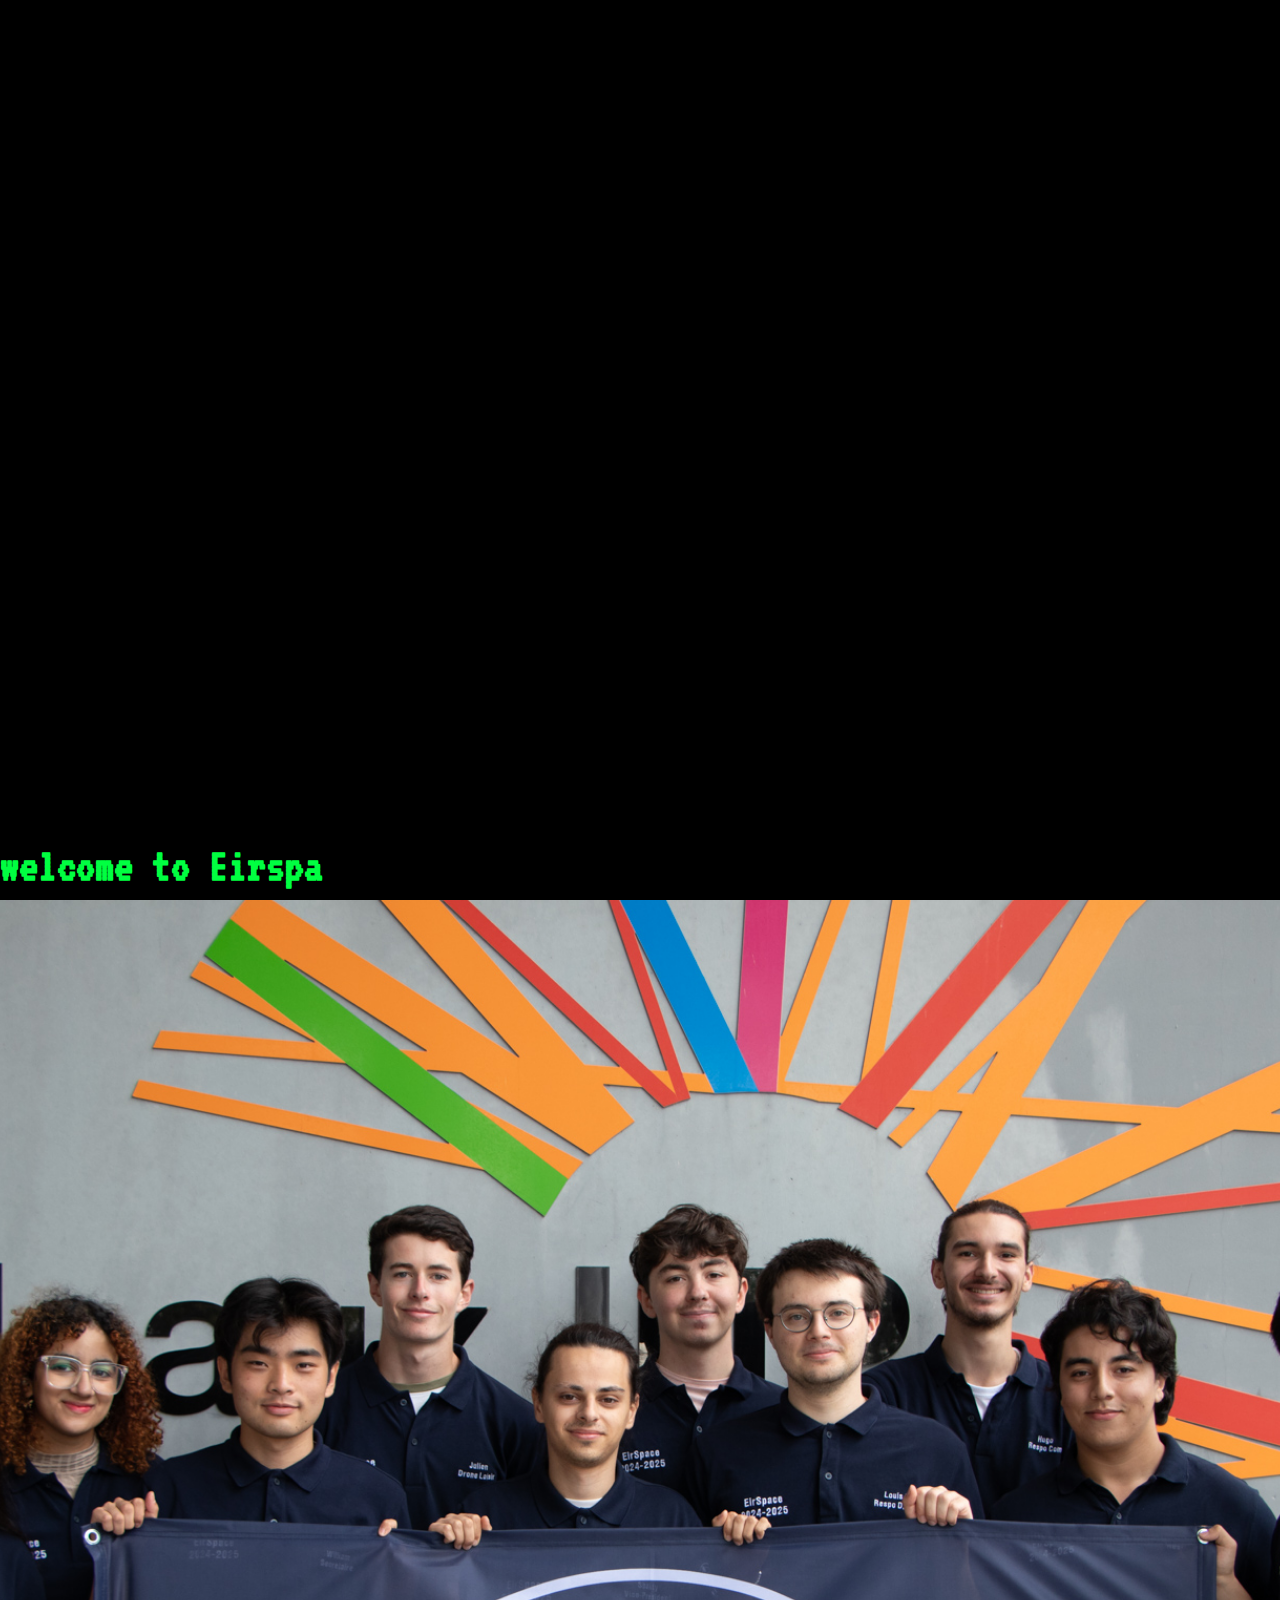
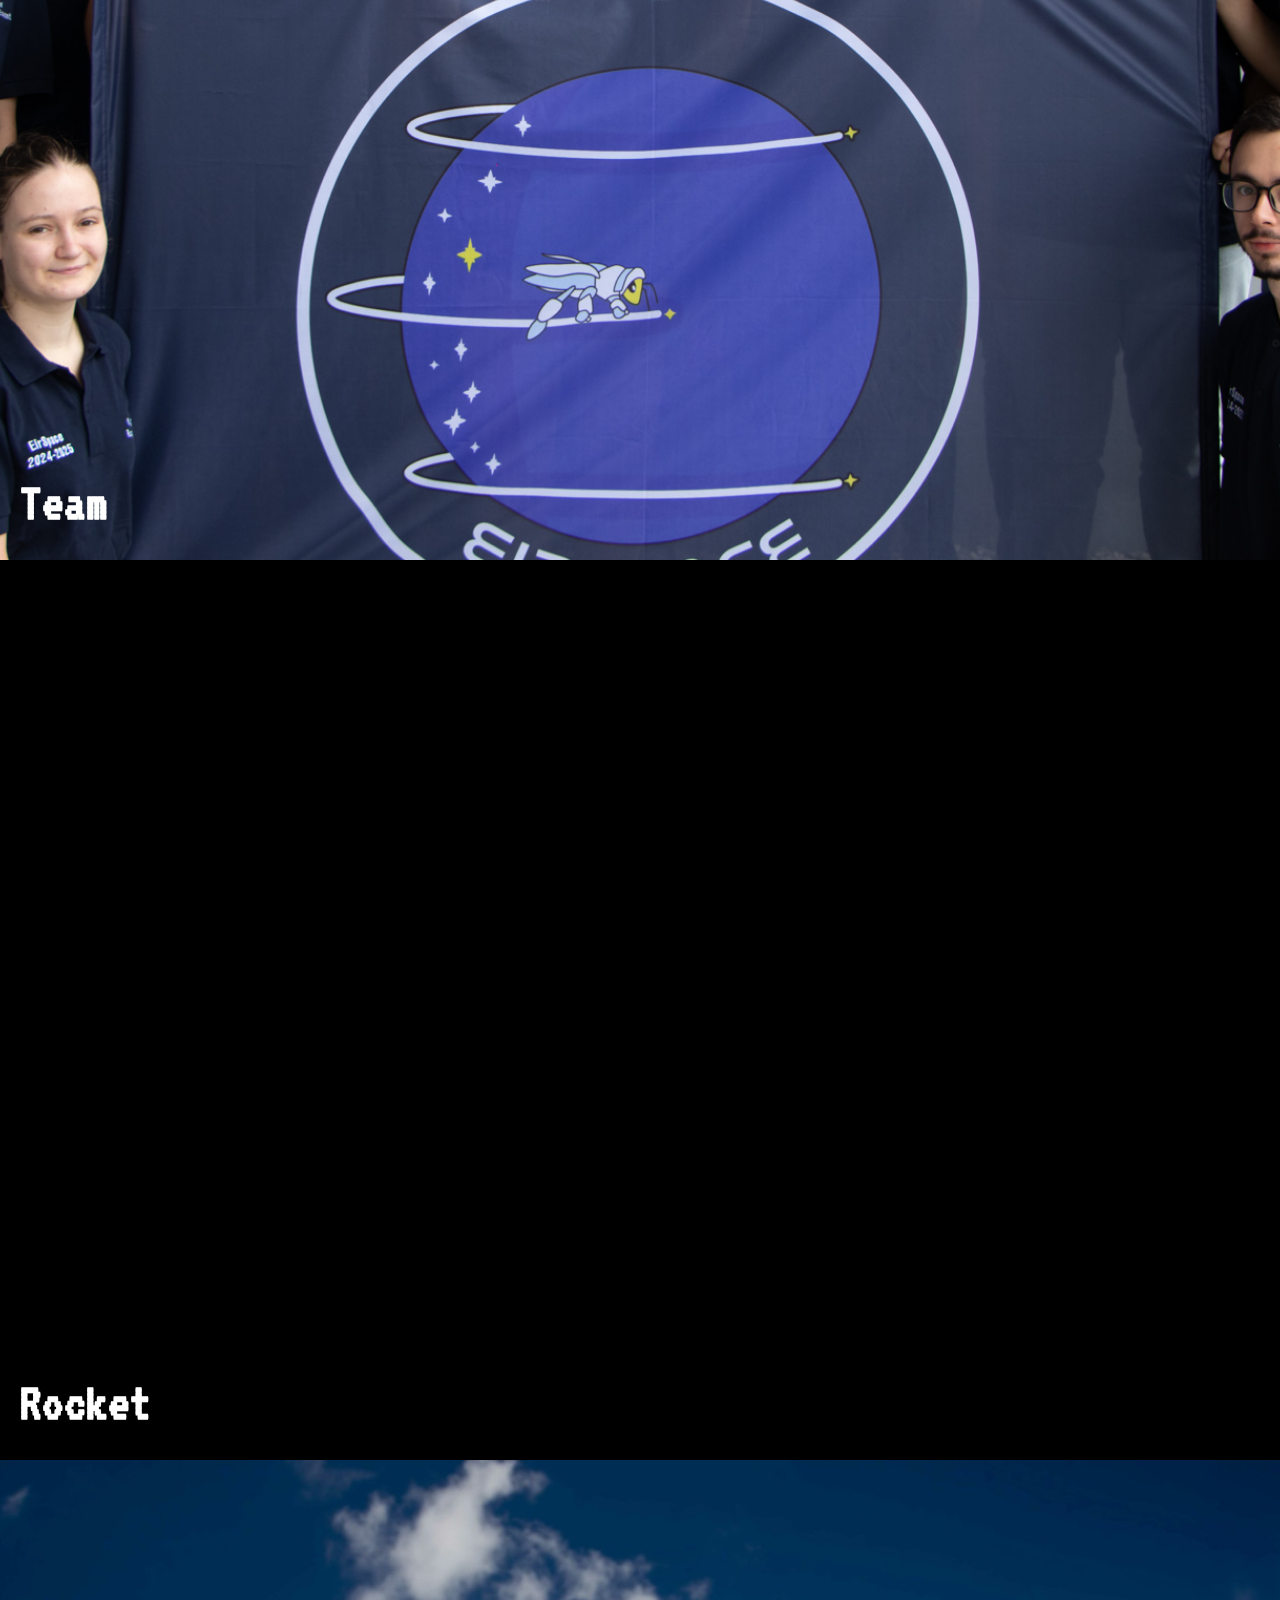
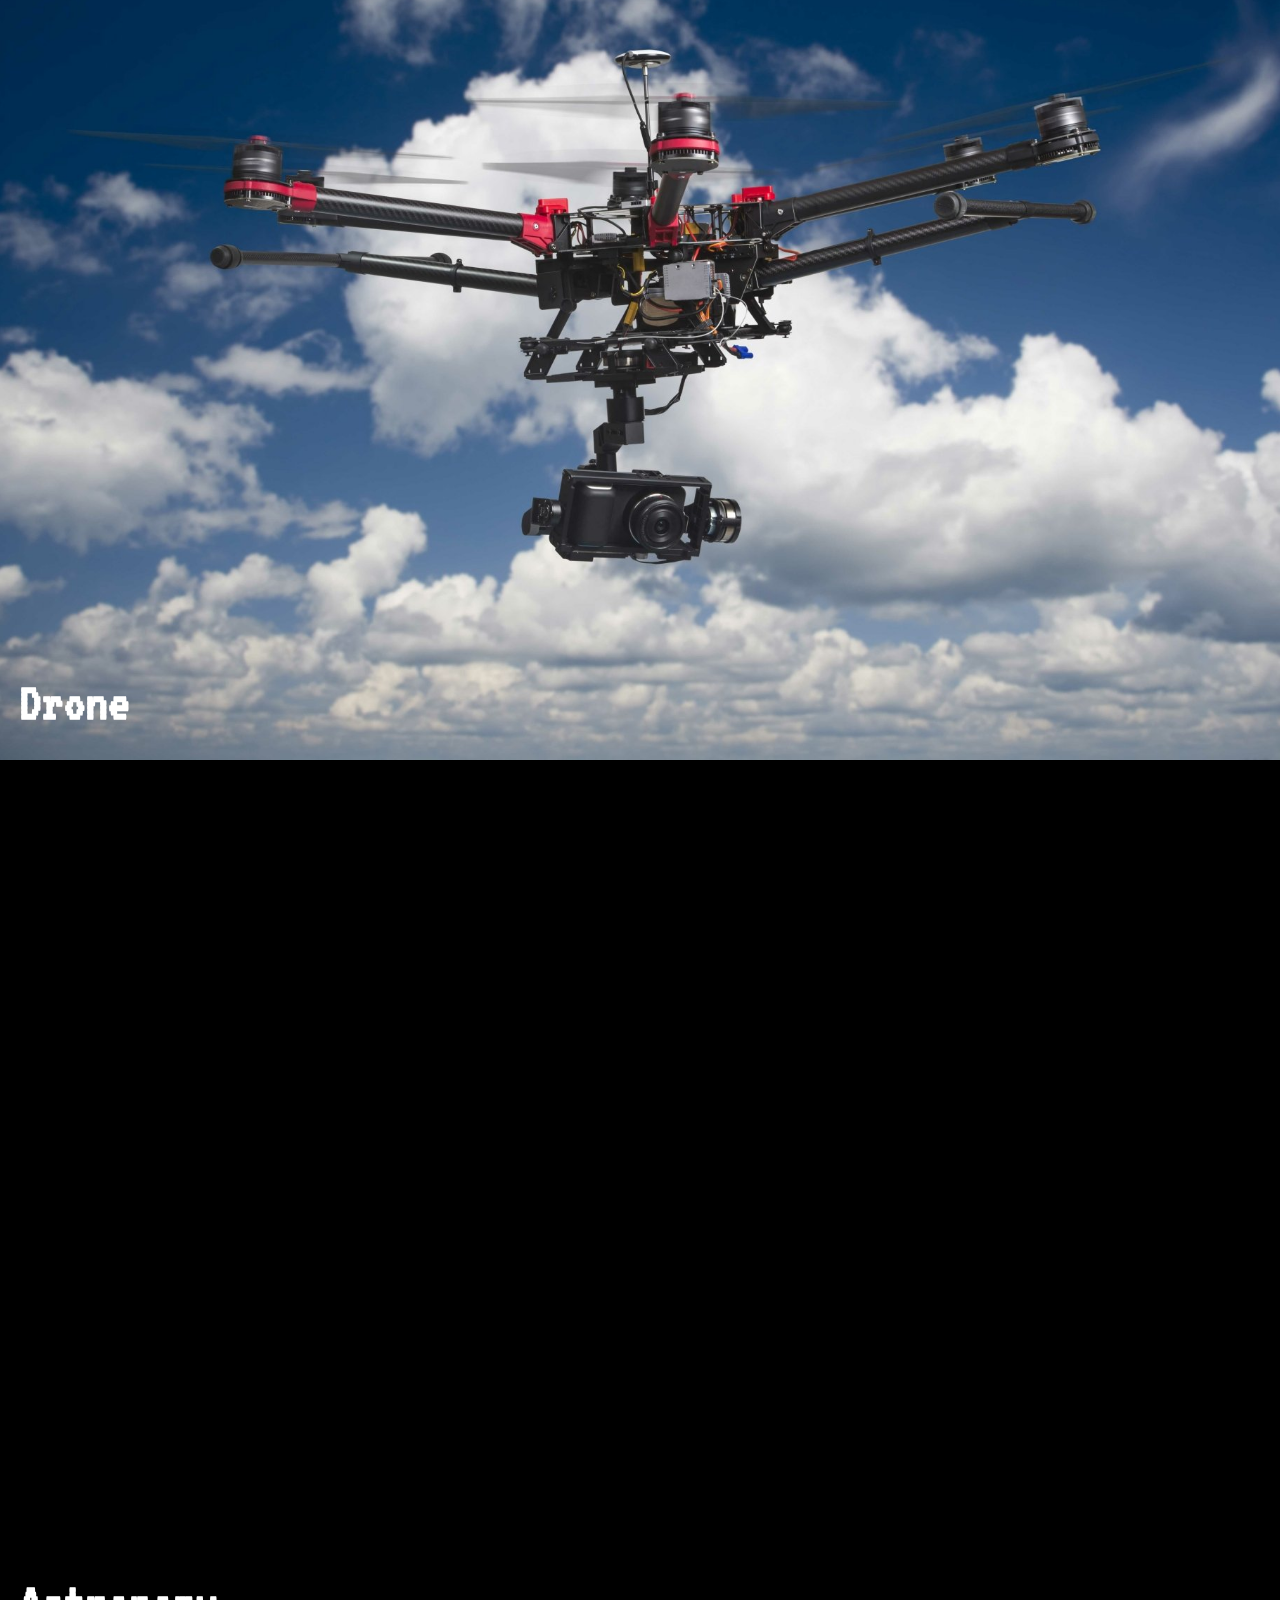
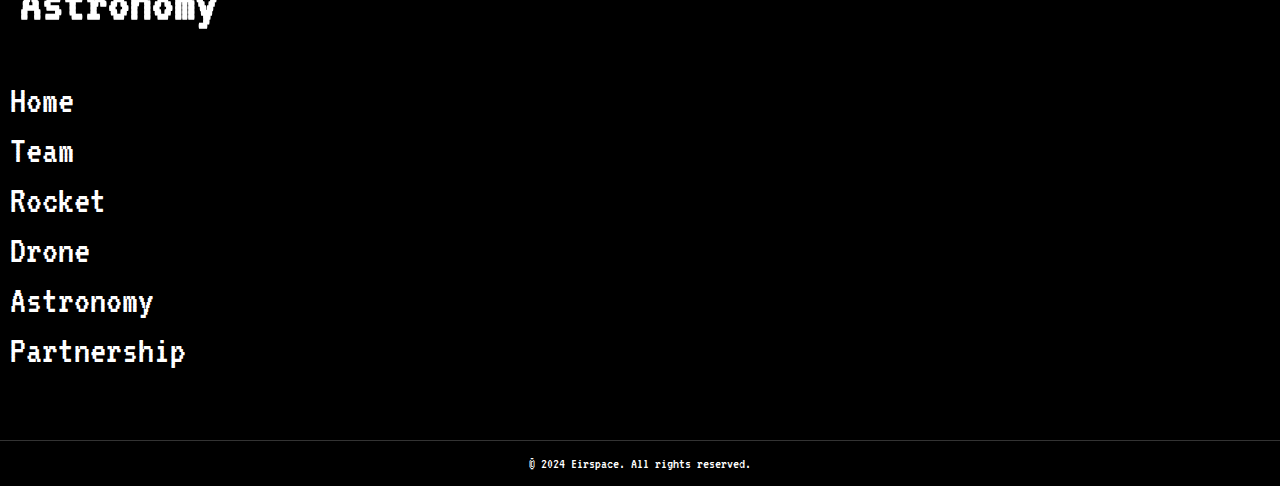
==== index.html @ b524c3e9 "fix[BODY]: writing." ====
<!DOCTYPE html>
<html lang="fr">
<head>
    <meta charset="UTF-8">
    <meta name="viewport" content="width=device-width, initial-scale=1.0">
    <meta http-equiv="X-UA-Compatible" content="ie=edge">
    <title>EIRSPACE</title>
    <link rel="stylesheet" href="resources/assets/styles.css">
    <link rel="stylesheet" href="resources/assets/header.css">
    <link rel="stylesheet" href="resources/assets/sections.css">
    <link rel="stylesheet" href="resources/assets/footer.css">
    <link rel="stylesheet" href="resources/assets/conversion.css">
    <link href="https://fonts.googleapis.com/css2?family=VT323&display=swap" rel="stylesheet">
    <script src="resources/js/typing.js"></script>
</head>

<body>
    <div class="star-field">

    <!-- HEADER -->
    <nav class="navbar">
        <div class="navbar-container">
            <ul class="nav-links">
                <li><a href="#">EIRSPACE</a></li>
                <li><a href="#">TEAM</a></li>
                <li><a href="#">ROCKET</a></li>
                <li><a href="#">DRONE</a></li>
                <li><a href="#">ASTRONOMY</a></li>
                <li><a href="#">PARTNERSHIP</a></li>
            </ul>
        </div>
    </nav>

    <!-- CONTENT OF THE PAGE -->
    <section class="section" id="section0">

        <h1 id="typing-text_index_section_1" data-text="welcome to Eirspace ! <BR>The aerospace club of the Enseirb Matmeca engineering school."></h1>
        <h1 id="cursor_index_section_1" class="cursor">|</h1>

    </section>

    <section class="section" loading="lazy" id="section1">
        <div class="content">
            <a href="#">
                <h1>Team</h1>
            </a>
        </div>
    </section>

    <section class="section" loading="lazy" id="section2">
        <div class="content">
            <a href="#">
                <h1>Rocket</h1>
            </a>
        </div>
    </section>

    <section class="section" loading="lazy" id="section3">
        <div class="content">
            <a href="#">
                <h1>Drone</h1>
            </a>
        </div>
    </section>

    <section class="section" loading="lazy" id="section4">
        <div class="content">
            <!--
            <video autoplay muted loop class="background-video">
                <source src="static/astronomy.mp4" type="video/mp4">
            </video>
            -->
            <a href="#">
                <h1>Astronomy</h1>
            </a>
        </div>
    </section>

    <!-- FOOTER -->
<footer class="footer">
    <div class="footer-content">
        <ul class="footer-links">
            <li><a href="#">Home</a></li>
            <li><a href="#">Team</a></li>
            <li><a href="#">Rocket</a></li>
            <li><a href="#">Drone</a></li>
            <li><a href="#">Astronomy</a></li>
            <li><a href="#">Partnership</a></li>
        </ul>

        <div class="footer-logo-center">
            <a href="#">
                <img loading="lazy" src="static/logo/logo_eirspace_2425-min.png" alt="Eirspace Logo">
            </a>
        </div>

        <ul class="social-links">
            <li>
                <a href="https://www.instagram.com/eirspace_" target="_blank" aria-label="Instagram">
                    <img loading="lazy" src="static/social/instagram.svg" alt="Instagram Logo">
                </a>
            </li>
            <li>
                <a href="https://www.linkedin.com/company/eirspace" target="_blank" aria-label="LinkedIn">
                    <img loading="lazy" src="static/social/linkedin.svg" alt="LinkedIn Logo">
                </a>
            </li>
            <li>
                <a href="#" target="_blank" aria-label="Telegram">
                    <img loading="lazy" src="static/social/telegram.svg" alt="Telegram Logo">
                </a>
            </li>
            <li>
                <a href="https://github.com/EIRSPACE-2024" target="_blank" aria-label="Github">
                    <img loading="lazy" src="static/social/github.svg" alt="Github Logo">
                </a>
            </li>
            <li>
                <a href="https://enseirb-matmeca.bordeaux-inp.fr/fr" target="_blank" aria-label="Enseirb">
                    <img loading="lazy" src="static/social/enseirb.svg" alt="Enseirb Logo">
                </a>
            </li>
        </ul>
    </div>

    <div class="footer-copyright">
        &copy; 2024 Eirspace. All rights reserved.
    </div>
</footer>       


</div>

<script src="resources/js/stars.js"></script>


</body>
</html>
---- resources/assets/styles.css ----
/* ------------------------------------------------------------------------- */
/*          MAIN CSS FILE - FONT, SIZE, BODY, PARTICULAR STYLE ETC..         */
/* ------------------------------------------------------------------------- */

* {
    margin: 0;
    padding: 0;
    box-sizing: border-box;
    text-decoration: none;
    scrollbar-width: none; /* Hide scrollbar. */
}

body {
    font-family: Arial, sans-serif;
    color: #00FF41;
    font-family: 'VT323', monospace;
    background-color: black;
}

a {
    text-decoration: none;
    background: none;
}

h1 {
    font-size: 3em;
    margin-bottom: 10px;
    background: none;
}

li {
    border: none;
    background: none;
    z-index: 1;
}

/* ------------------------------------------------------------------------- */
/*                                  STARS                                    */
/* ------------------------------------------------------------------------- */

.star-field {
    position: relative;
    width: 100%;
    height: 100%;
}

.star {
    position: absolute;
    border-radius: 50%;
    background: white;
    opacity: 0;
}

.twinkling {
    animation: twinkling 4s infinite alternate, fade-in 2s ease-in;
}

@keyframes twinkling {
    0% { opacity: 0.1; }
    100% { opacity: 1; }
}

@keyframes fade-in {
    0% { opacity: 0; }
    100% { opacity: 1; }

/* ------------------------------------------------------------------------- */
---- resources/assets/header.css ----
/* ------------------------------------------------------------------------- */
/*          CSS STYLE FOR THE HEADER - NAVBAR, ICON, TITLE ETC..             */
/* ------------------------------------------------------------------------- */

.navbar {
    position: fixed;
    top: 0;
    width: 100%;
    background-color: rgba(0, 0, 0, 0);
    display: flex;
    justify-content: center;
    z-index: 100;
    padding: 15px 0;
}

.navbar-container {
    width: 90%;
    max-width: 1200px;
    display: flex;
    justify-content: space-between;
    align-items: center;
}

.nav-links {
    list-style: none;
    display: flex;
}

.nav-links li {
    margin-left: 20px;
}

.nav-links a {
    color: black;
    font-size: 18px;
    transition: color 0.3s ease;
}

.nav-links a:hover {
    color: #f39c12; /* Couleur de survol */
}

/* ------------------------------------------------------------------------- */
---- resources/assets/sections.css ----
/* ------------------------------------------------------------------------- */
/*          FOR THE SECTIONS WHICH ARE A BACKGROUND AND A COMMENTARY         */
/* ------------------------------------------------------------------------- */

.section {
    position: relative;
    display: flex;
    justify-content: start;
    align-items: end;
    background-size: cover;
    background-position: center;
    overflow: hidden;
}

.content {
    border: none;
    background: none;
    padding: 20px;
    z-index: 1;
}

.content a {
    text-align: left;
    color: white;
    font-size: 18px;
}

/* ------------------------------------------------------------------------- */
/*                              INDEX.HTML                                   */
/* ------------------------------------------------------------------------- */

/* logo section. */
#section0 {
    height: 100vh;
    width: 100%;
    object-fit: cover;
}

/* team section. */
#section1 {
    background-image: url('../../static/team.jpg');
    height: 140vh;
    width: 100%;
    object-fit: cover;
}

/* rocket section. */
#section2 {
    background-image: url('../../static/rocket.png');
    height: 100vh;
    width: 100%;
    object-fit: cover;
}

/* drone section. */
#section3 {
    background-image: url('../../static/drone.jpg');
    height: 100vh;
    width: 100%;
    object-fit: cover;

}

/* astronomy section. */
#section4 {
    height: 100vh;
    width: 100%;
    object-fit: cover;
}

#background-video {
    position: absolute;
    top: 0;
    left: 0;
    z-index: -1;
}

/* ------------------------------------------------------------------------- */
---- resources/assets/footer.css ----
/* ------------------------------------------------------------------------- */
/*              CSS FOR THE FOOTER, COPYRIGHT, CONTACT ETC ..                */
/* ------------------------------------------------------------------------- */

.footer {
    color: white;
    text-align: center;
}

.footer-content {
    display: grid;
    grid-template-columns: 1fr auto 1fr;
    align-items: start;
}

/* ------------------------------------------------------------------------- */
/*                              FOOTER LINKS                                 */
/* ------------------------------------------------------------------------- */

.footer-links {
    list-style: none;
    padding: 0;
    margin: 10px;
    text-align: left;
}

.footer-links li {
    margin: 10px 0;
}

.footer-links a {
    color: white;
    text-decoration: none;
    font-size: 40px;
    transition: color 0.3s;

}

.footer-links a:hover {
    color: #00FF41;
}

/* ------------------------------------------------------------------------- */
/*                              SOCIAL LINKS                                 */
/* ------------------------------------------------------------------------- */

.social-links {
    list-style: none;
    padding: 20px;
    margin: 0;
    text-align: right;
    font-size: 20px;
}

.social-links li {
    margin: 20px 0;
}

.social-links a {
    color: white;
    text-decoration: none;
    font-size: 15px;
    transition: color 0.3s;
}

.social-links a:hover {
    color: #00FF41;
}

.social-links img {
    width: 40px; 
    height: 40px;
    margin-right: 8px; 
}

/* ------------------------------------------------------------------------- */
/*                              EIRSPACE LOGO                                */
/* ------------------------------------------------------------------------- */

.footer-logo-center {
    display: flex;
    align-items: center;
    justify-content: center;
}

.footer-logo-center img {
    max-width: 240px;
    width: 100%;
}

/* ------------------------------------------------------------------------- */
/*                                  COPYRIGHT                                */
/* ------------------------------------------------------------------------- */

.footer-copyright {
    border-top: 1px solid #333;
    padding-top: 15px;
    font-size: 15px;
    color: white;
    padding-bottom: 15px;
}

/* ------------------------------------------------------------------------- */
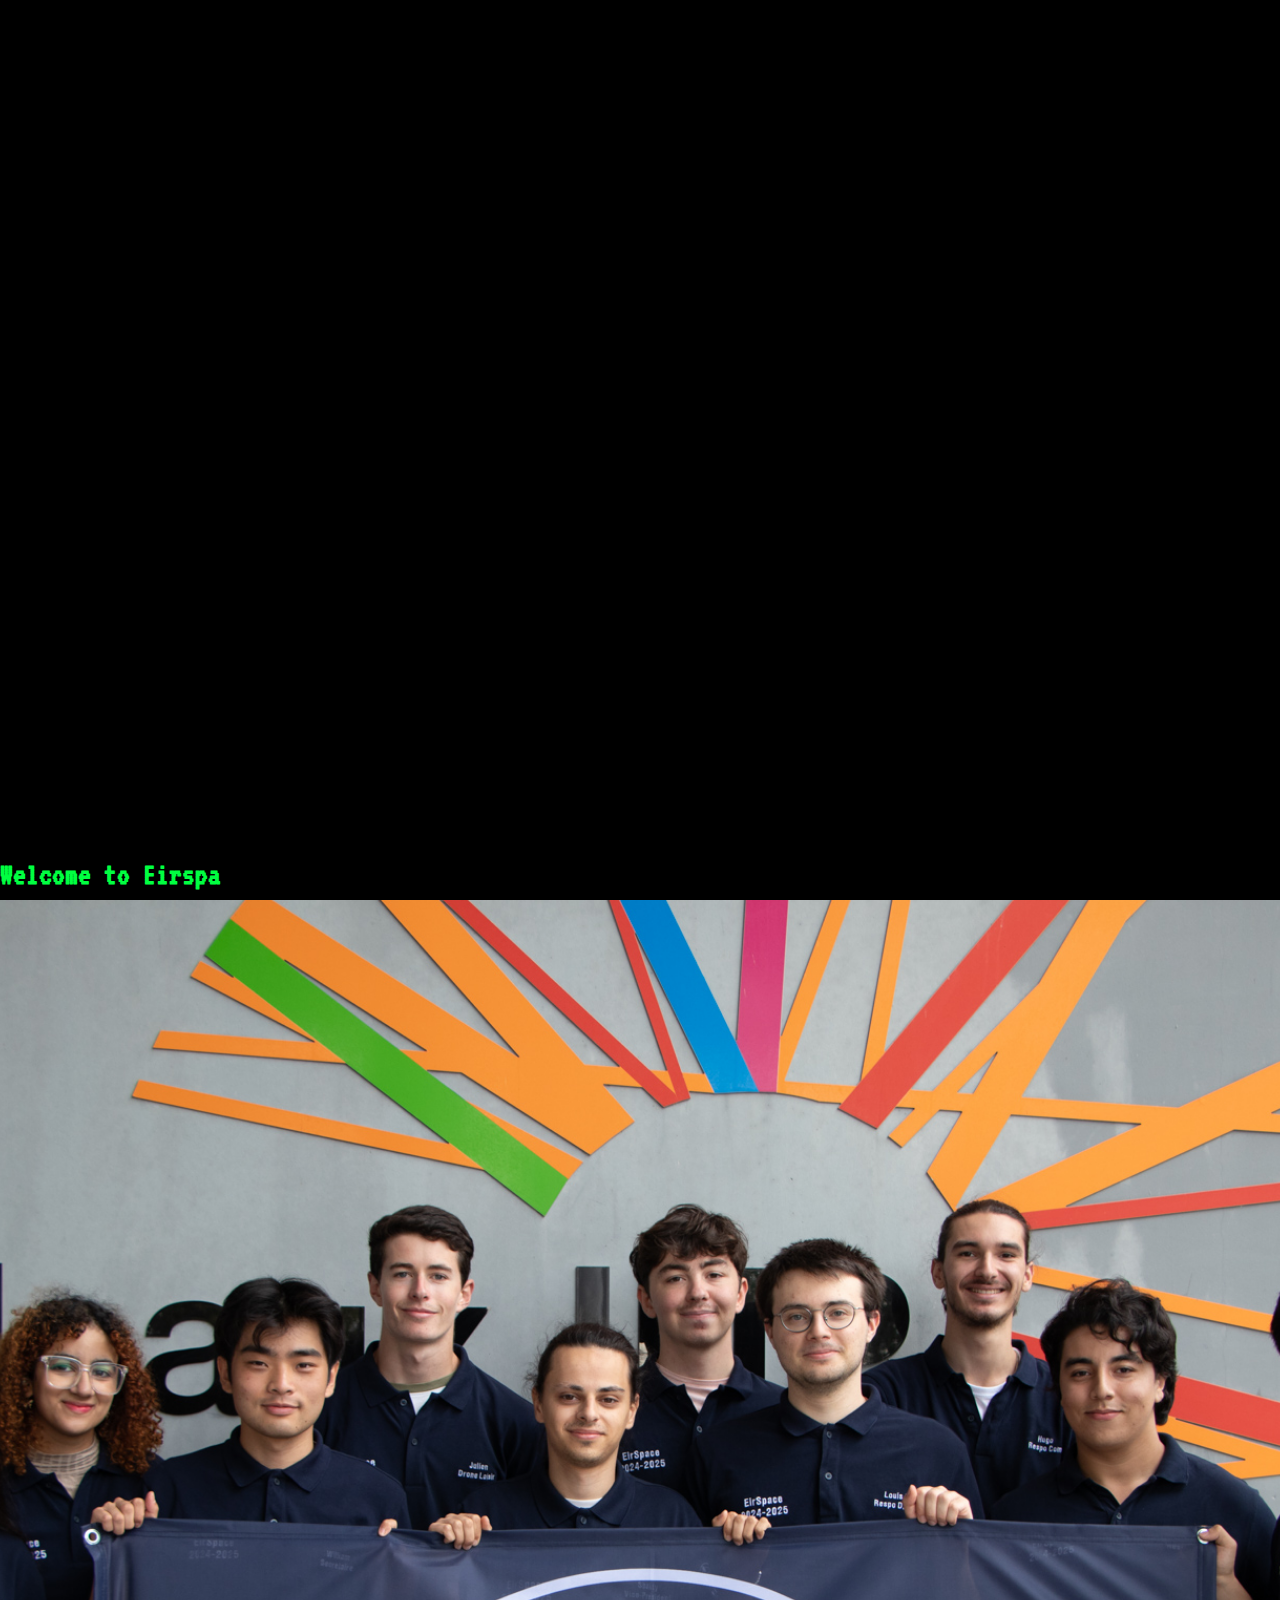
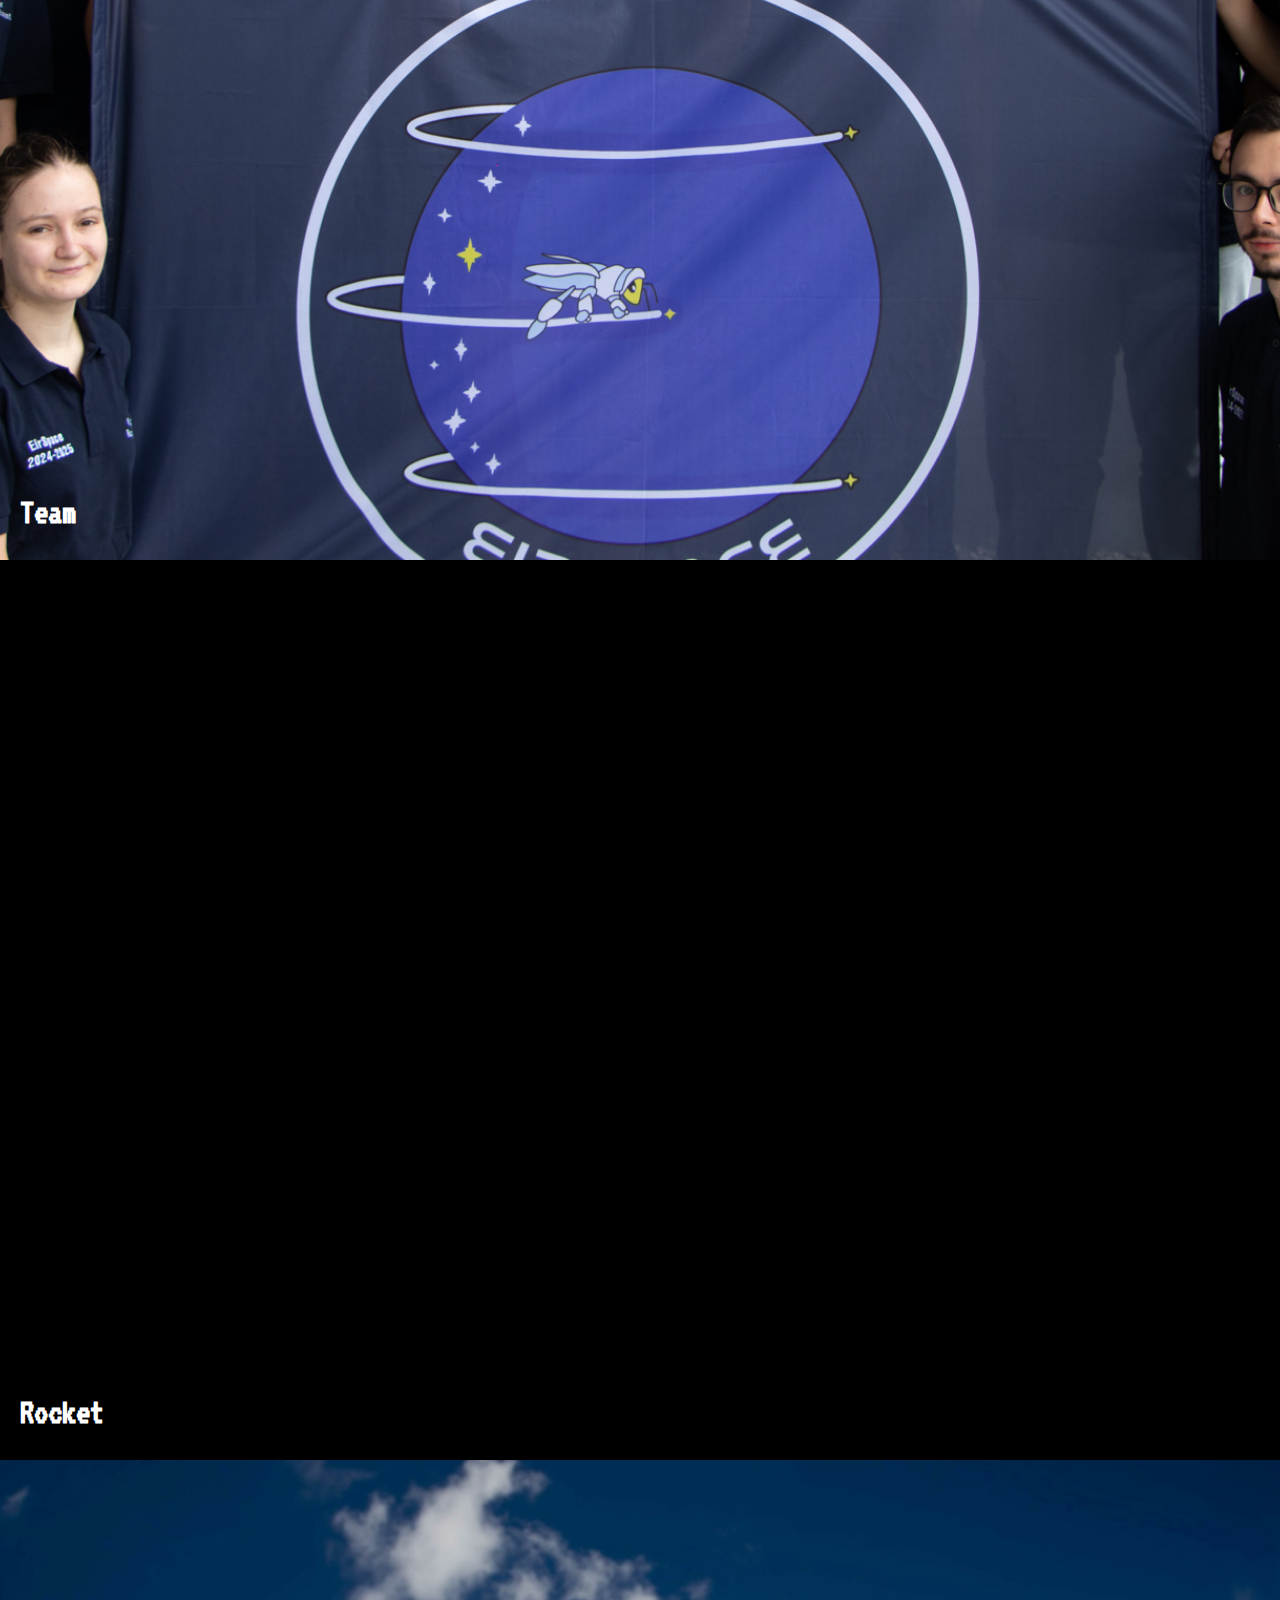
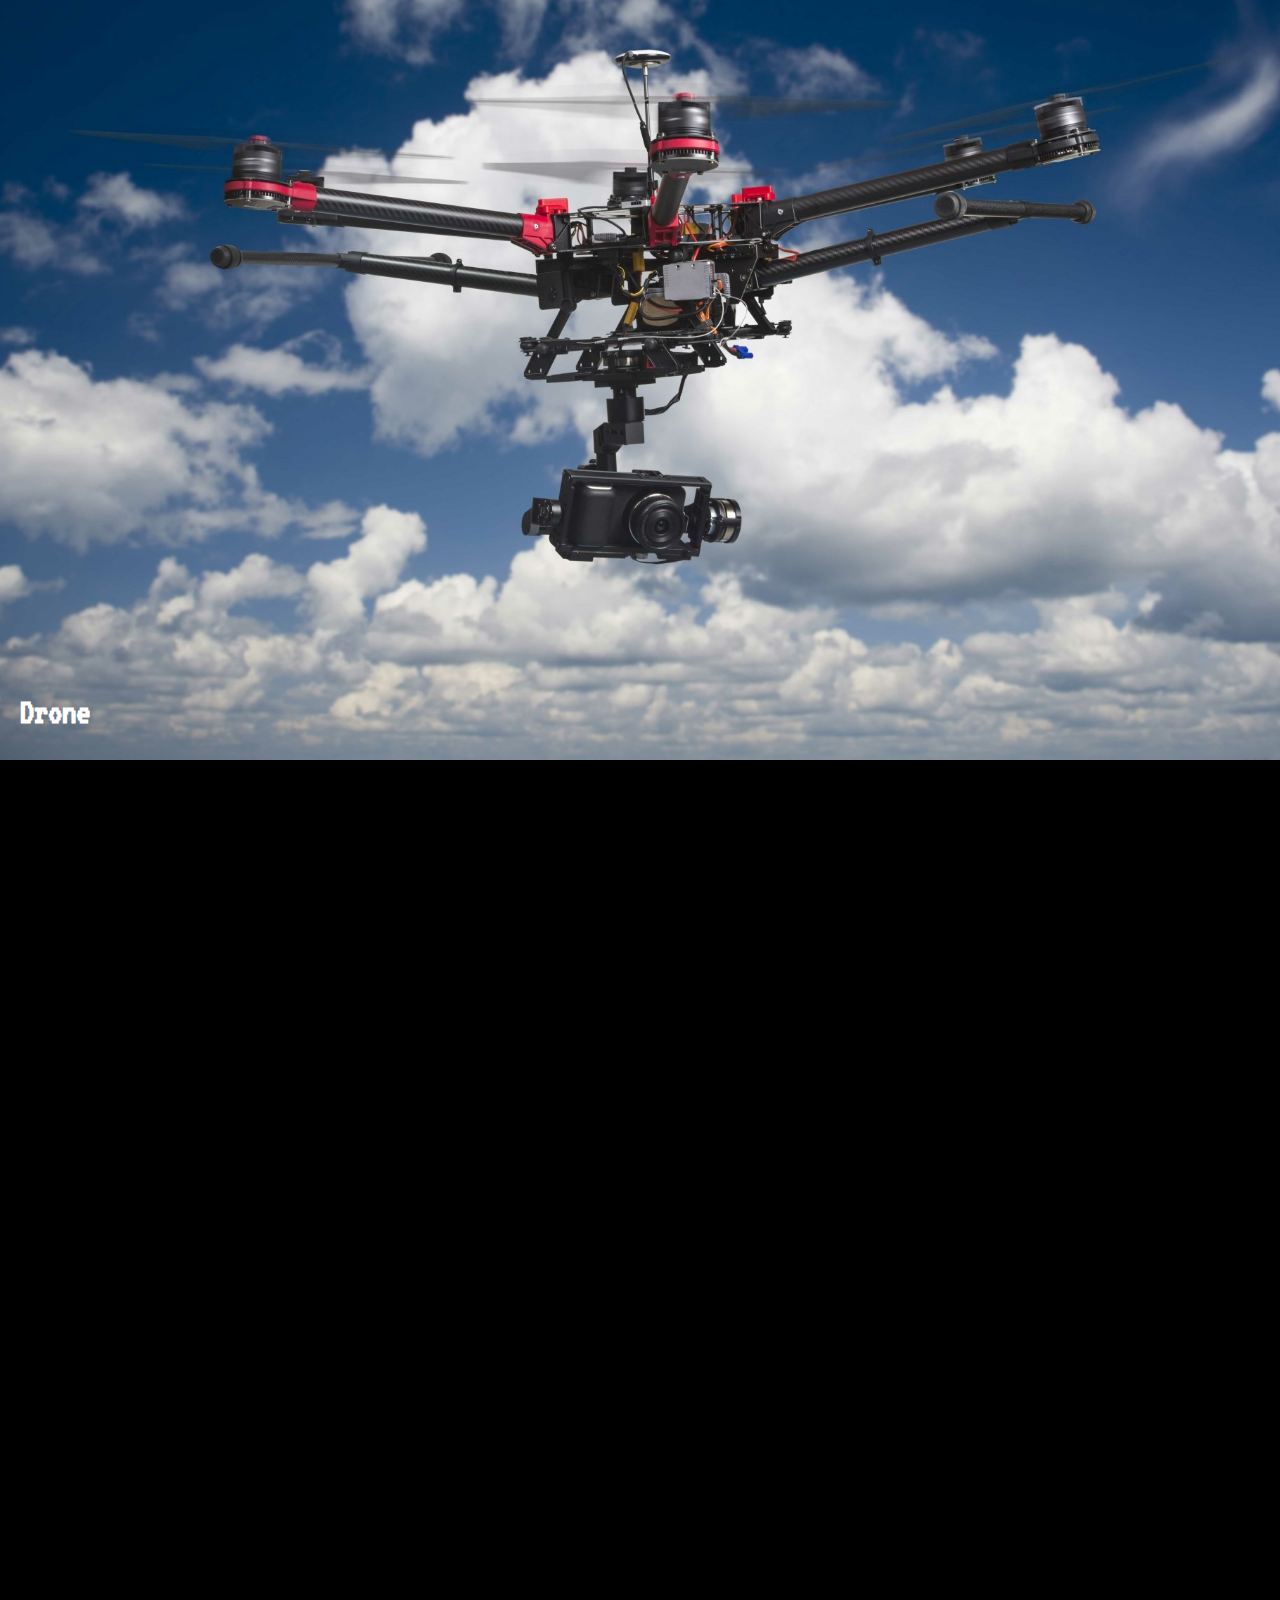
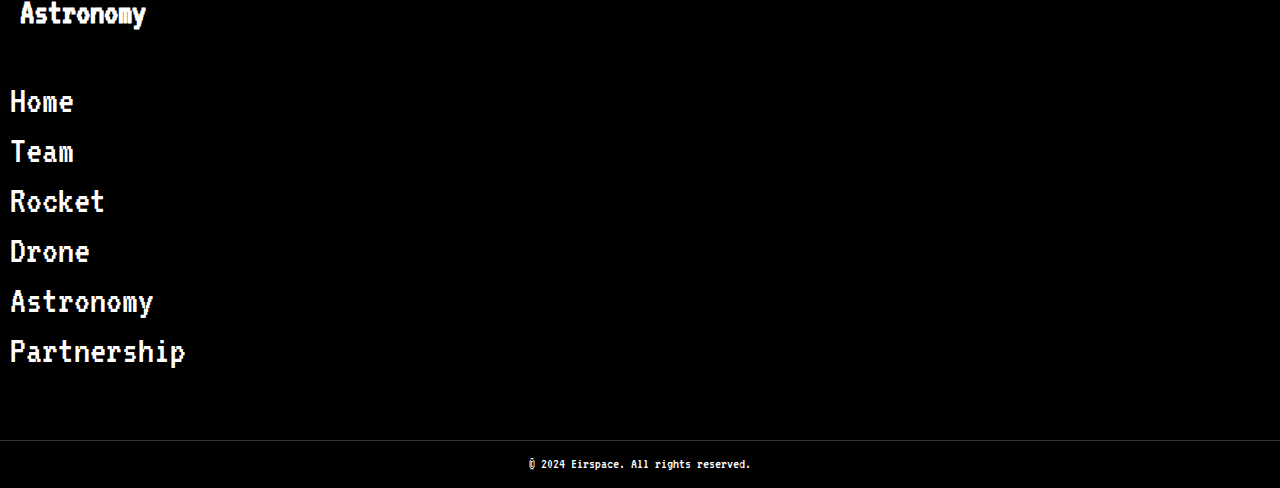
==== commit 1a25b911: "feat[BODY]: shooting star." ====
--- a/index.html
+++ b/index.html
@@ -11,12 +11,9 @@
     <link rel="stylesheet" href="resources/assets/footer.css">
     <link rel="stylesheet" href="resources/assets/conversion.css">
     <link href="https://fonts.googleapis.com/css2?family=VT323&display=swap" rel="stylesheet">
-    <script src="resources/js/typing.js"></script>
 </head>
 
 <body>
-    <div class="star-field">
-
     <!-- HEADER -->
     <nav class="navbar">
         <div class="navbar-container">
@@ -31,13 +28,17 @@
         </div>
     </nav>
 
+    <div class="star-field"></div>
+    <div class="shooting-star-field"></div>
+
     <!-- CONTENT OF THE PAGE -->
     <section class="section" id="section0">
 
-        <h1 id="typing-text_index_section_1" data-text="welcome to Eirspace ! <BR>The aerospace club of the Enseirb Matmeca engineering school."></h1>
+        <h1 id="typing-text_index_section_1" data-text="Welcome to Eirspace ! <BR>The aerospace club of the Enseirb Matmeca engineering school."></h1>
         <h1 id="cursor_index_section_1" class="cursor">|</h1>
 
     </section>
+
 
     <section class="section" loading="lazy" id="section1">
         <div class="content">
@@ -73,6 +74,7 @@
             <a href="#">
                 <h1>Astronomy</h1>
             </a>
+
         </div>
     </section>
 
@@ -128,11 +130,9 @@
     </div>
 </footer>       
 
-
-</div>
-
 <script src="resources/js/stars.js"></script>
-
+<script src="resources/js/shooting_stars.js"></script>
+<script src="resources/js/typing.js"></script>
 
 </body>
 </html>
--- a/resources/assets/styles.css
+++ b/resources/assets/styles.css
@@ -23,7 +23,7 @@
 }
 
 h1 {
-    font-size: 3em;
+    font-size: 2em;
     margin-bottom: 10px;
     background: none;
 }
@@ -63,6 +63,44 @@
 @keyframes fade-in {
     0% { opacity: 0; }
     100% { opacity: 1; }
+}
+
+/* ------------------------------------------------------------------------- */
+/*                              SHOOTING STAR                                */
+/* ------------------------------------------------------------------------- */
+
+.shooting-star-field {
+    position: fixed;
+    top: 0;
+    left: 0;
+    width: 100vw;
+    height: 100vh;
+    overflow: hidden;
+    pointer-events: none;
+    z-index: 10;
+}
+
+.shooting-star {
+    position: absolute;
+    width: 2px;
+    height: 2px;
+    background: white;
+    box-shadow: 0 0 8px rgba(255, 255, 255, 0.8);
+    border-radius: 50%;
+    opacity: 1;
+    animation: shooting-star 1s linear forwards;
+}
+
+@keyframes shooting-star {
+    0% {
+        transform: translate(0, 0) scale(1);
+        opacity: 1;
+    }
+    100% {
+        transform: translate(50vw, 50vh) scale(2);
+        opacity: 0;
+    }
+}
 
 /* ------------------------------------------------------------------------- */
 
--- a/resources/assets/footer.css
+++ b/resources/assets/footer.css
@@ -84,7 +84,7 @@
 }
 
 .footer-logo-center img {
-    max-width: 240px;
+    max-width: 280px;
     width: 100%;
 }
 
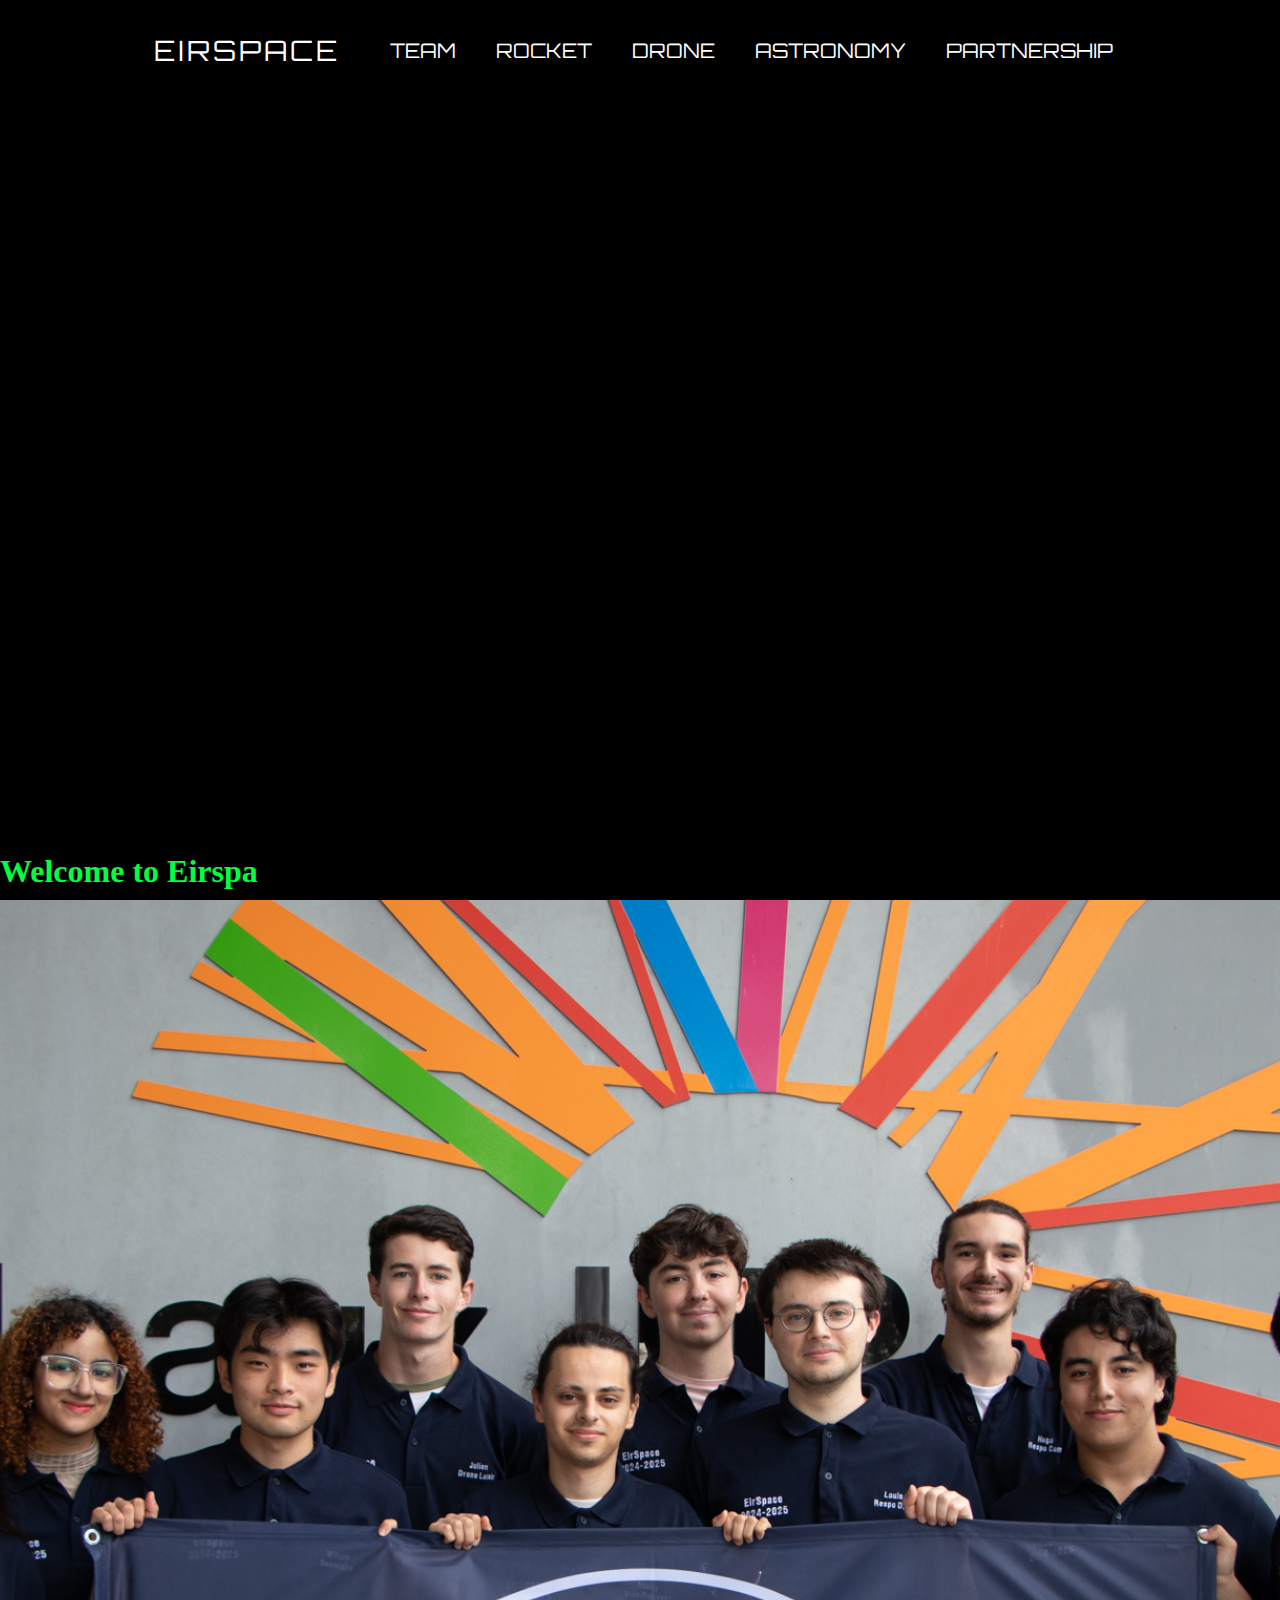
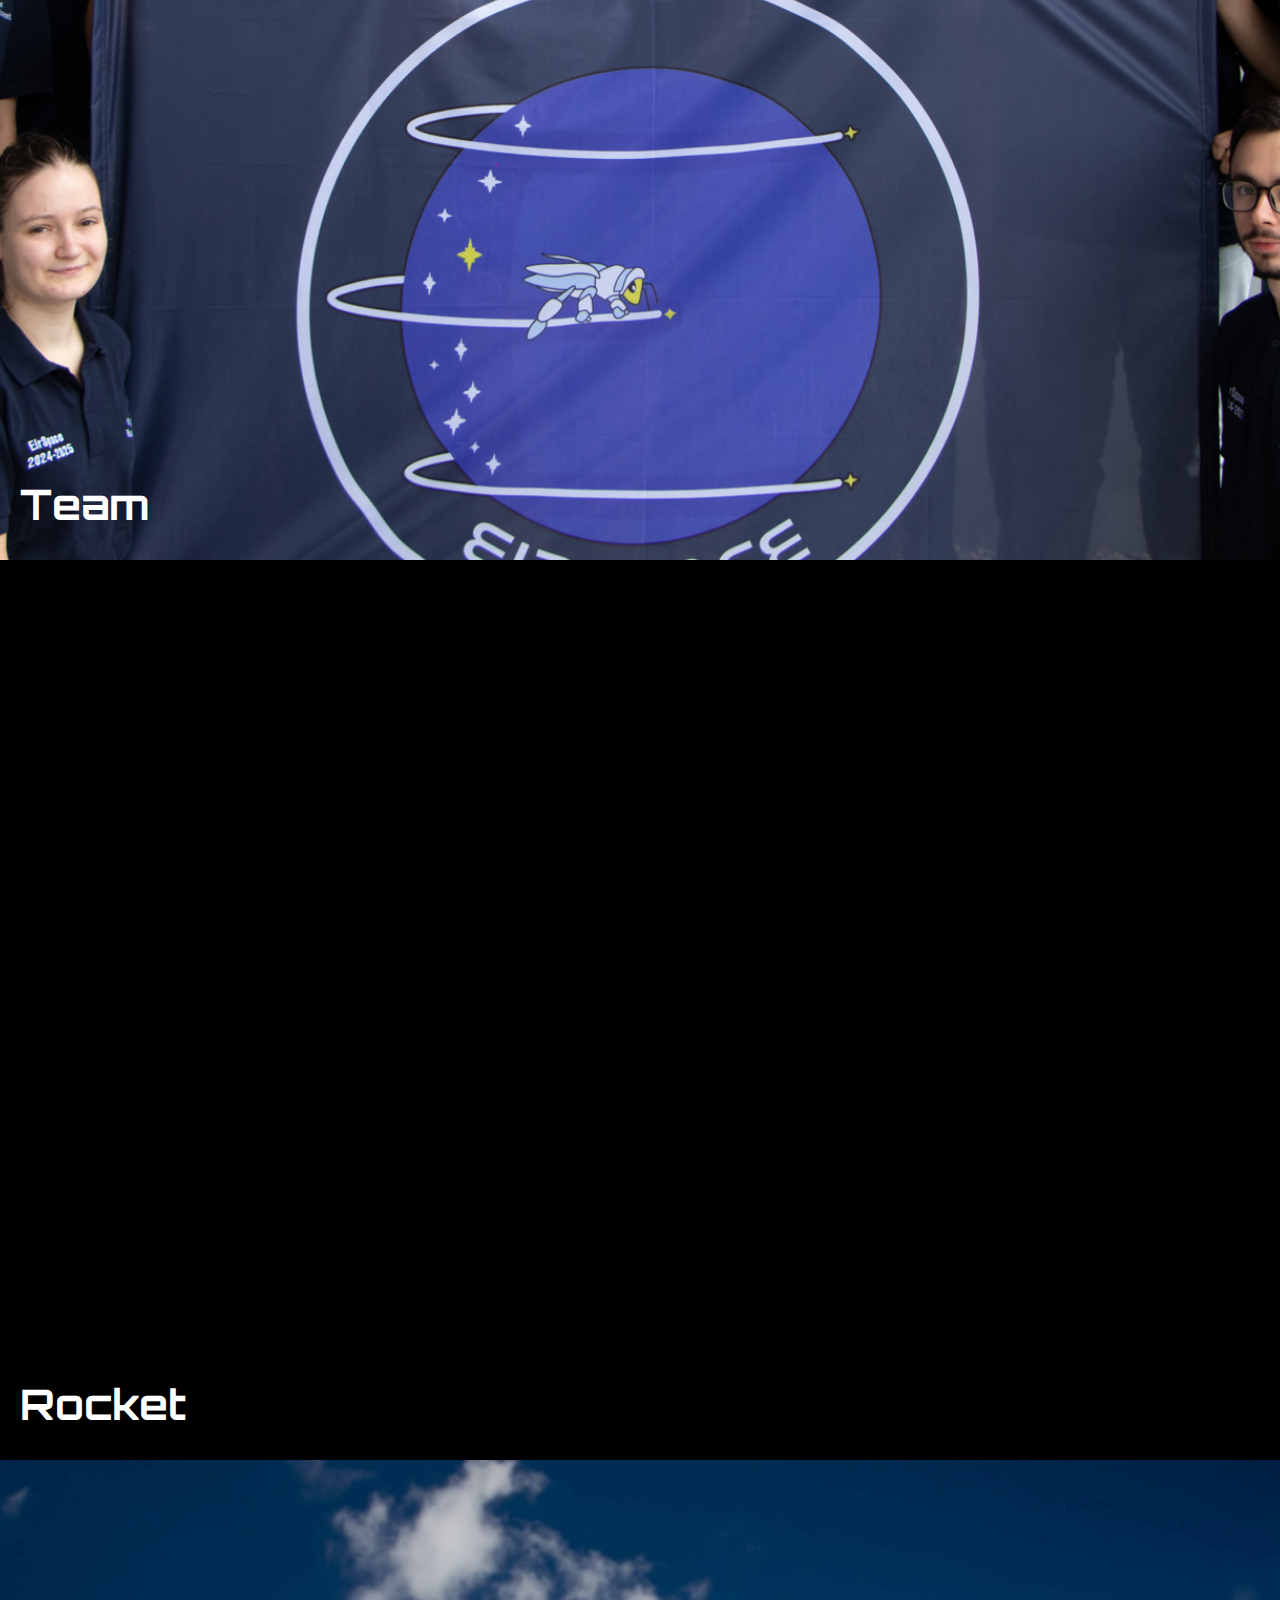
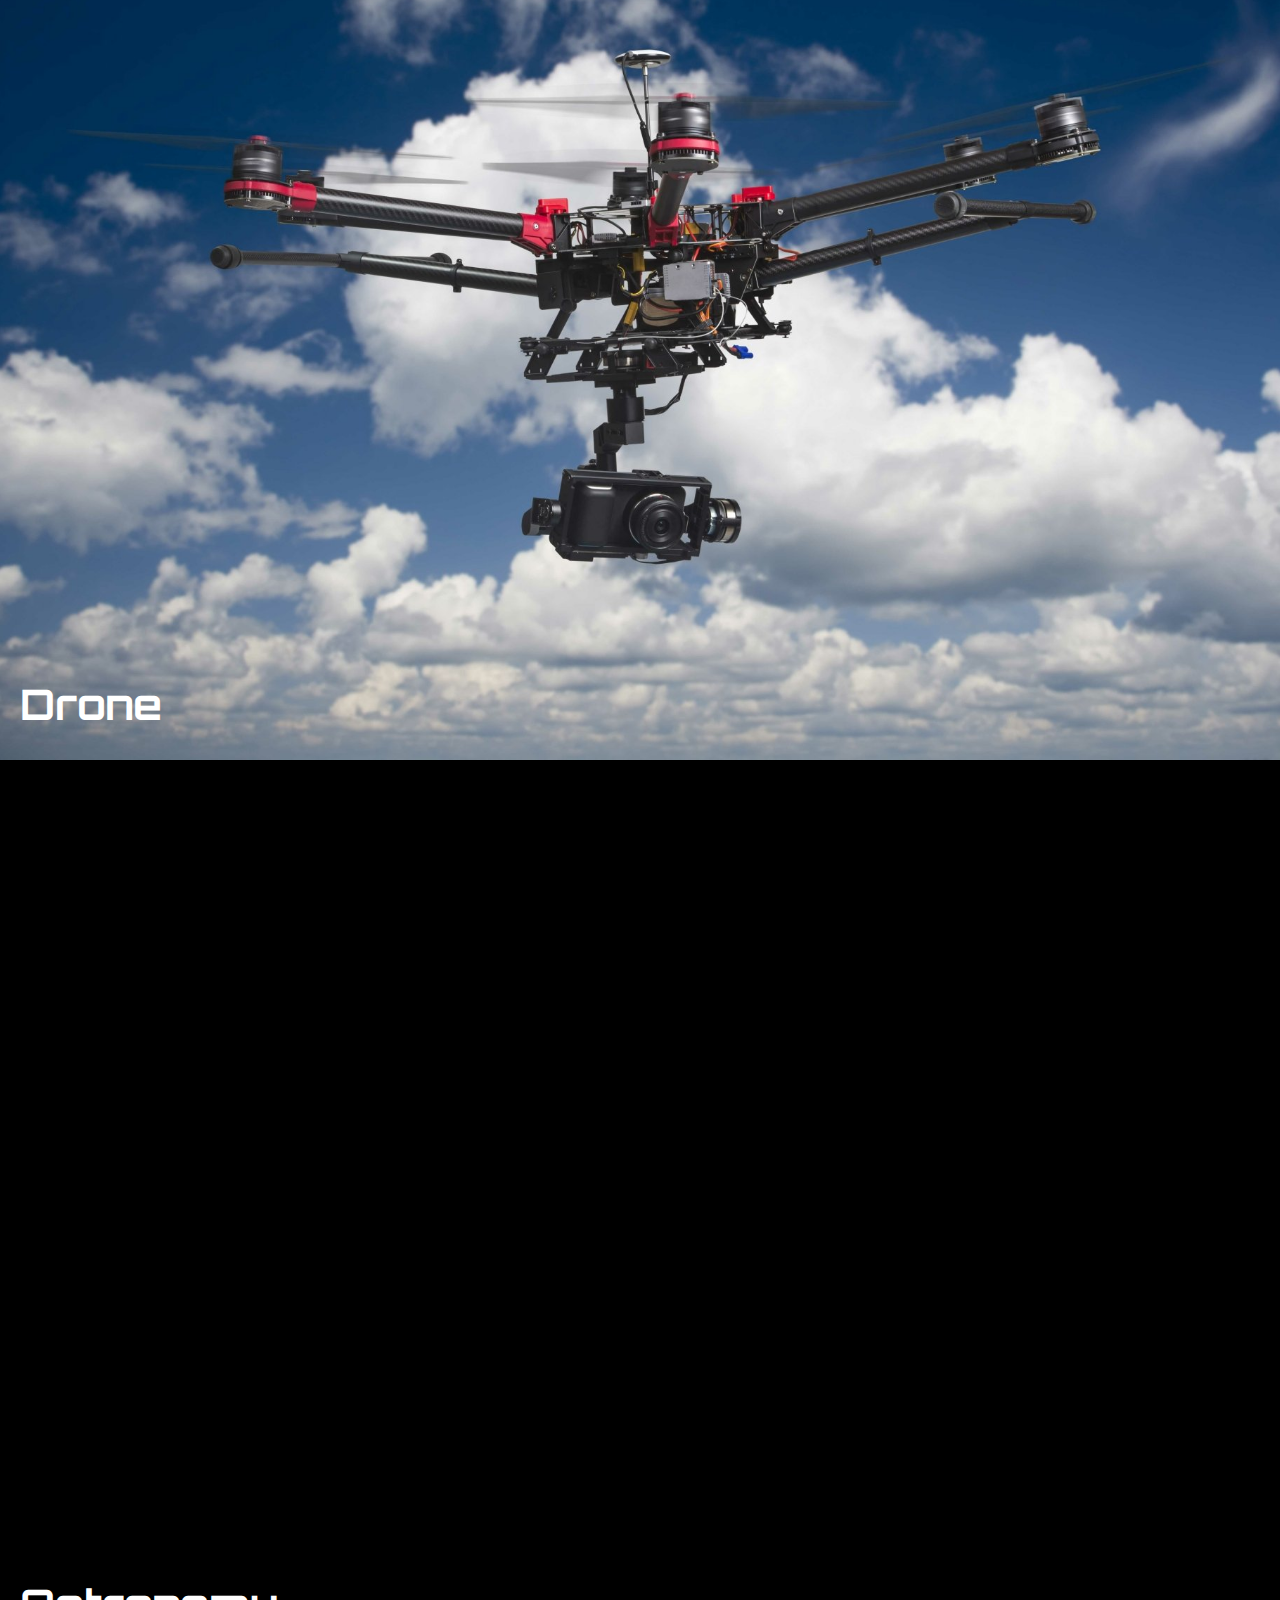
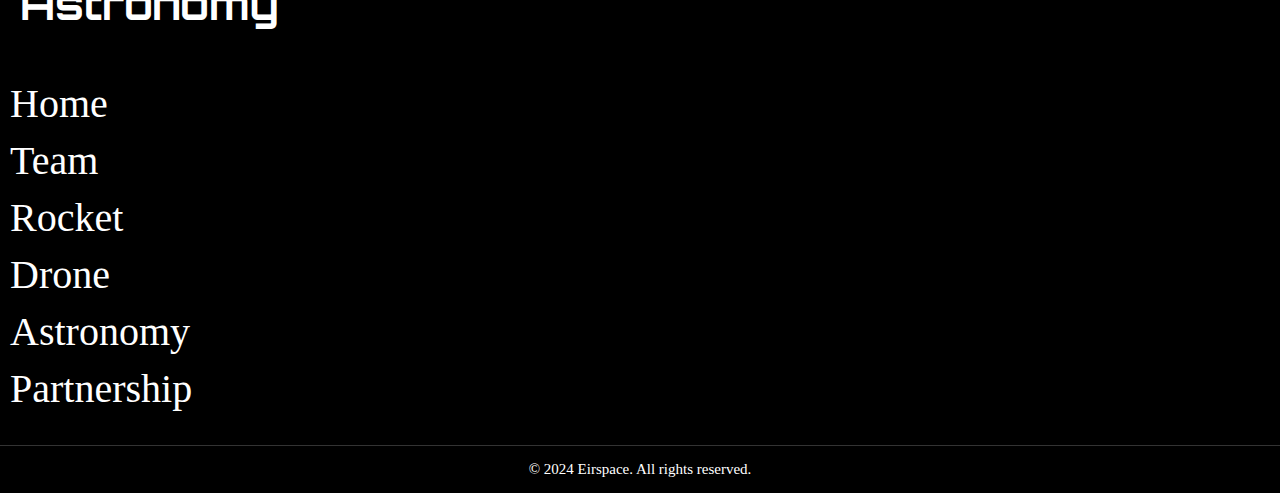
==== commit 548f5b5b: "feat[BODY]: Navbar almost done, need to do the stuff for phone." ====
--- a/index.html
+++ b/index.html
@@ -11,21 +11,20 @@
     <link rel="stylesheet" href="resources/assets/footer.css">
     <link rel="stylesheet" href="resources/assets/conversion.css">
     <link href="https://fonts.googleapis.com/css2?family=VT323&display=swap" rel="stylesheet">
+    <link rel="stylesheet" href="https://fonts.googleapis.com/css2?family=Orbitron:wght@400&display=swap">
 </head>
 
 <body>
-    <!-- HEADER -->
-    <nav class="navbar">
-        <div class="navbar-container">
-            <ul class="nav-links">
-                <li><a href="#">EIRSPACE</a></li>
-                <li><a href="#">TEAM</a></li>
-                <li><a href="#">ROCKET</a></li>
-                <li><a href="#">DRONE</a></li>
-                <li><a href="#">ASTRONOMY</a></li>
-                <li><a href="#">PARTNERSHIP</a></li>
-            </ul>
-        </div>
+    <!-- NAVBAR -->
+    <nav class="navbar" id="navbar">
+        <div class="logo-navbar"><a href="#">EIRSPACE</a></div>
+        <ul class="nav-links">
+            <li><a href="#">TEAM</a></li>
+            <li><a href="#">ROCKET</a></li>
+            <li><a href="#">DRONE</a></li>
+            <li><a href="#">ASTRONOMY</a></li>
+            <li><a href="#">PARTNERSHIP</a></li>
+        </ul>
     </nav>
 
     <div class="star-field"></div>
@@ -133,6 +132,7 @@
 <script src="resources/js/stars.js"></script>
 <script src="resources/js/shooting_stars.js"></script>
 <script src="resources/js/typing.js"></script>
+<script src="resources/js/navbar.js"></script>
 
 </body>
 </html>
--- a/resources/assets/styles.css
+++ b/resources/assets/styles.css
@@ -11,9 +11,9 @@
 }
 
 body {
-    font-family: Arial, sans-serif;
     color: #00FF41;
-    font-family: 'VT323', monospace;
+    /* font-family: 'VT323', monospace; /* retro */ */
+    font-family: 'Courier New', Courier, monospace; /* alien */
     background-color: black;
 }
 
--- a/resources/assets/header.css
+++ b/resources/assets/header.css
@@ -3,41 +3,81 @@
 /* ------------------------------------------------------------------------- */
 
 .navbar {
+    font-family: 'Orbitron', sans-serif;
     position: fixed;
     top: 0;
+    left: 0;
     width: 100%;
-    background-color: rgba(0, 0, 0, 0);
+    height: 12vh;
+    background-color: black;
+    color: white;
     display: flex;
-    justify-content: center;
+    justify-content: left;
+    align-items: left;
+    transition: transform 1s ease;
     z-index: 100;
-    padding: 15px 0;
 }
 
-.navbar-container {
-    width: 90%;
-    max-width: 1200px;
-    display: flex;
-    justify-content: space-between;
-    align-items: center;
+/* ------------------------------------------------------------------------- */
+/*                          LOGO aka EIRSPACEEEE                             */
+/* ------------------------------------------------------------------------- */
+
+.logo-navbar {
+    font-size: 28px;
+    letter-spacing: 3px;
+    padding: 15px 0;
+    margin-right: 30px;
+    margin-left: 12vw;
+    margin-top: 2vh;
 }
 
+.logo-navbar a {
+    text-decoration: none;
+    color: white;
+    position: relative;
+    overflow: hidden;
+}
+
+/* ------------------------------------------------------------------------- */
+/*                          NAVLINKS AND OTHER STUFF                         */
+/* ------------------------------------------------------------------------- */
+
 .nav-links {
+    font-size: 20px;
     list-style: none;
     display: flex;
+    margin: 0;
+    padding: 0;
+    margin-top: 2vh;
+
 }
 
 .nav-links li {
-    margin-left: 20px;
+    margin: 0 20px;
+    padding: 20px 0;
 }
 
 .nav-links a {
-    color: black;
-    font-size: 18px;
-    transition: color 0.3s ease;
+    text-decoration: none;
+    color: white;
+    position: relative;
+    overflow: hidden;
 }
 
-.nav-links a:hover {
-    color: #f39c12; /* Couleur de survol */
+.nav-links a::after {
+    content: '';
+    position: absolute;
+    width: 100%;
+    height: 1px;
+    background: white;
+    bottom: 0;
+    left: 50%;
+    transform: translateX(-50%) scaleX(0);
+    transition: transform 0.1s ease;
+}
+
+.nav-links a:hover::after {
+    transform: translateX(-50%) scaleX(1);
 }
 
 /* ------------------------------------------------------------------------- */
--- a/resources/assets/sections.css
+++ b/resources/assets/sections.css
@@ -23,6 +23,13 @@
     text-align: left;
     color: white;
     font-size: 18px;
+}
+
+.content h1 {
+    font-family: 'Orbitron', sans-serif;
+    text-align: left;
+    color: white;
+    font-size: 42px;
 }
 
 /* ------------------------------------------------------------------------- */
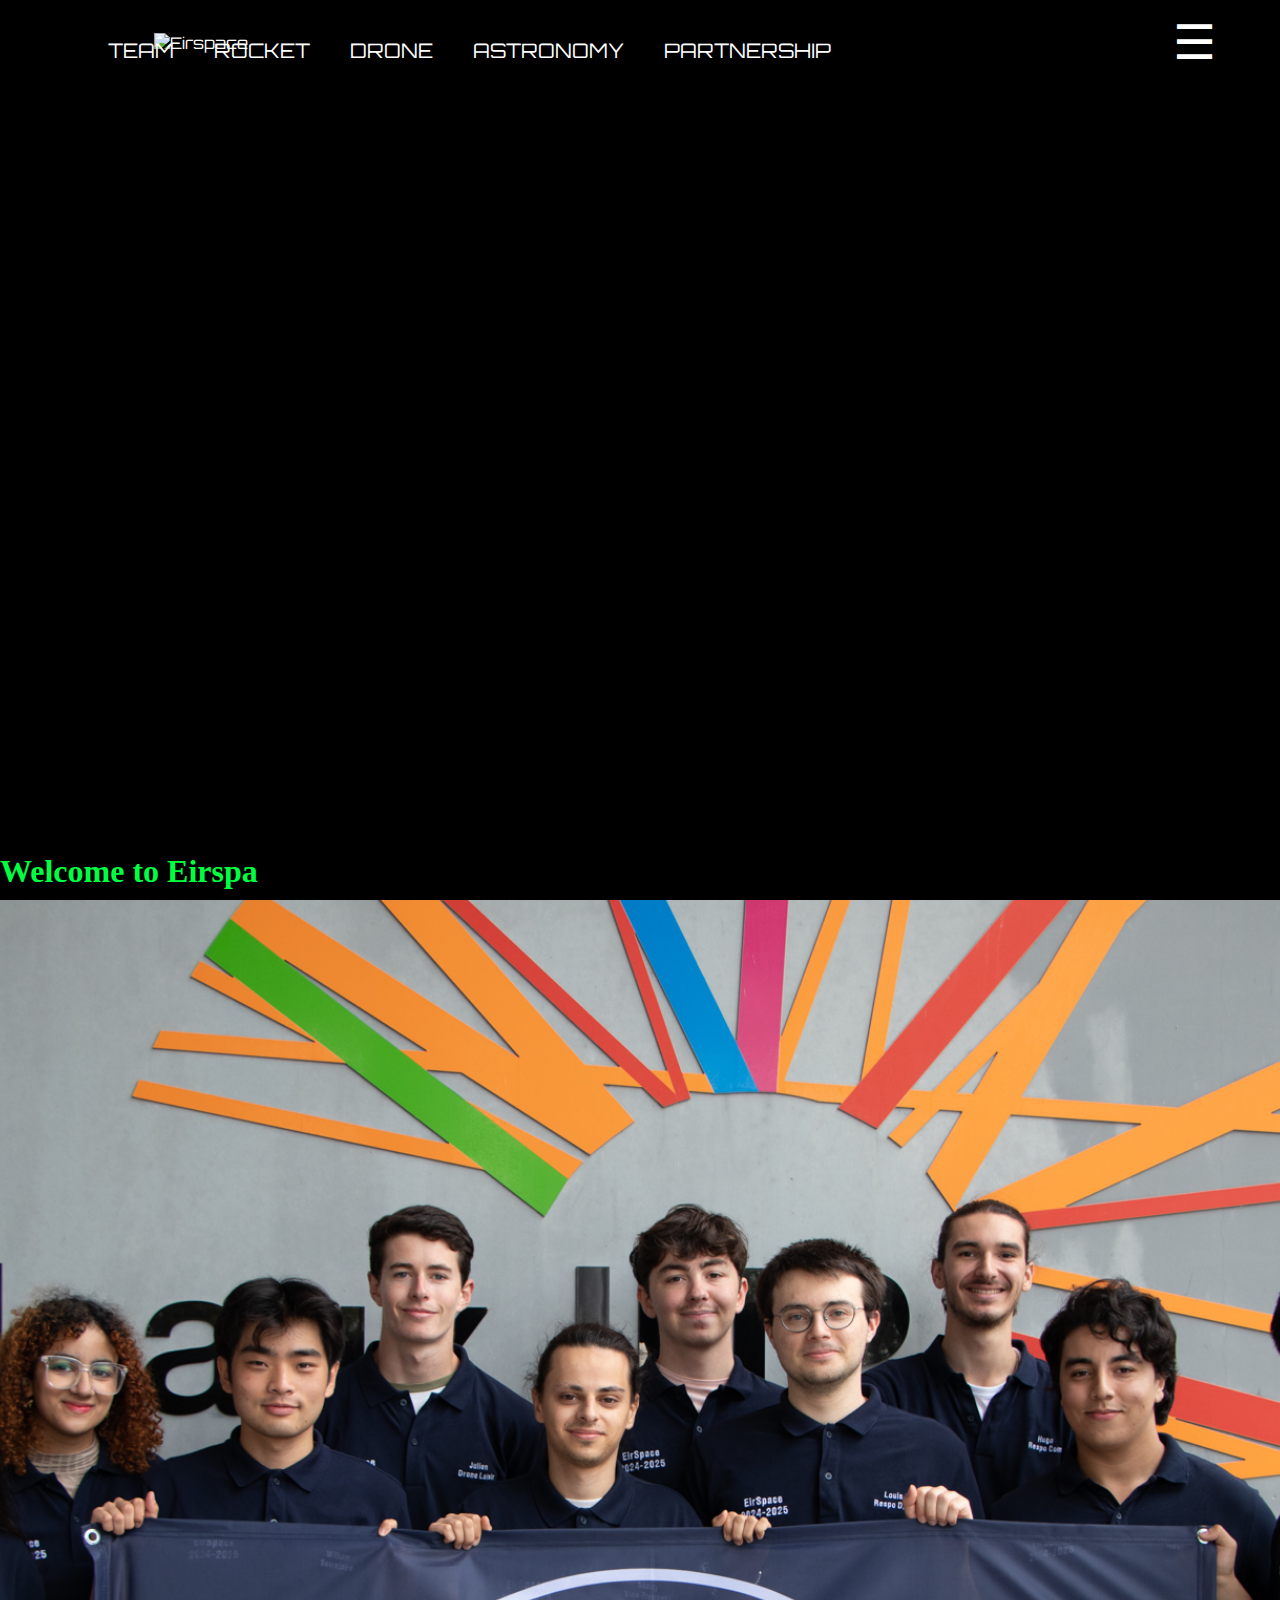
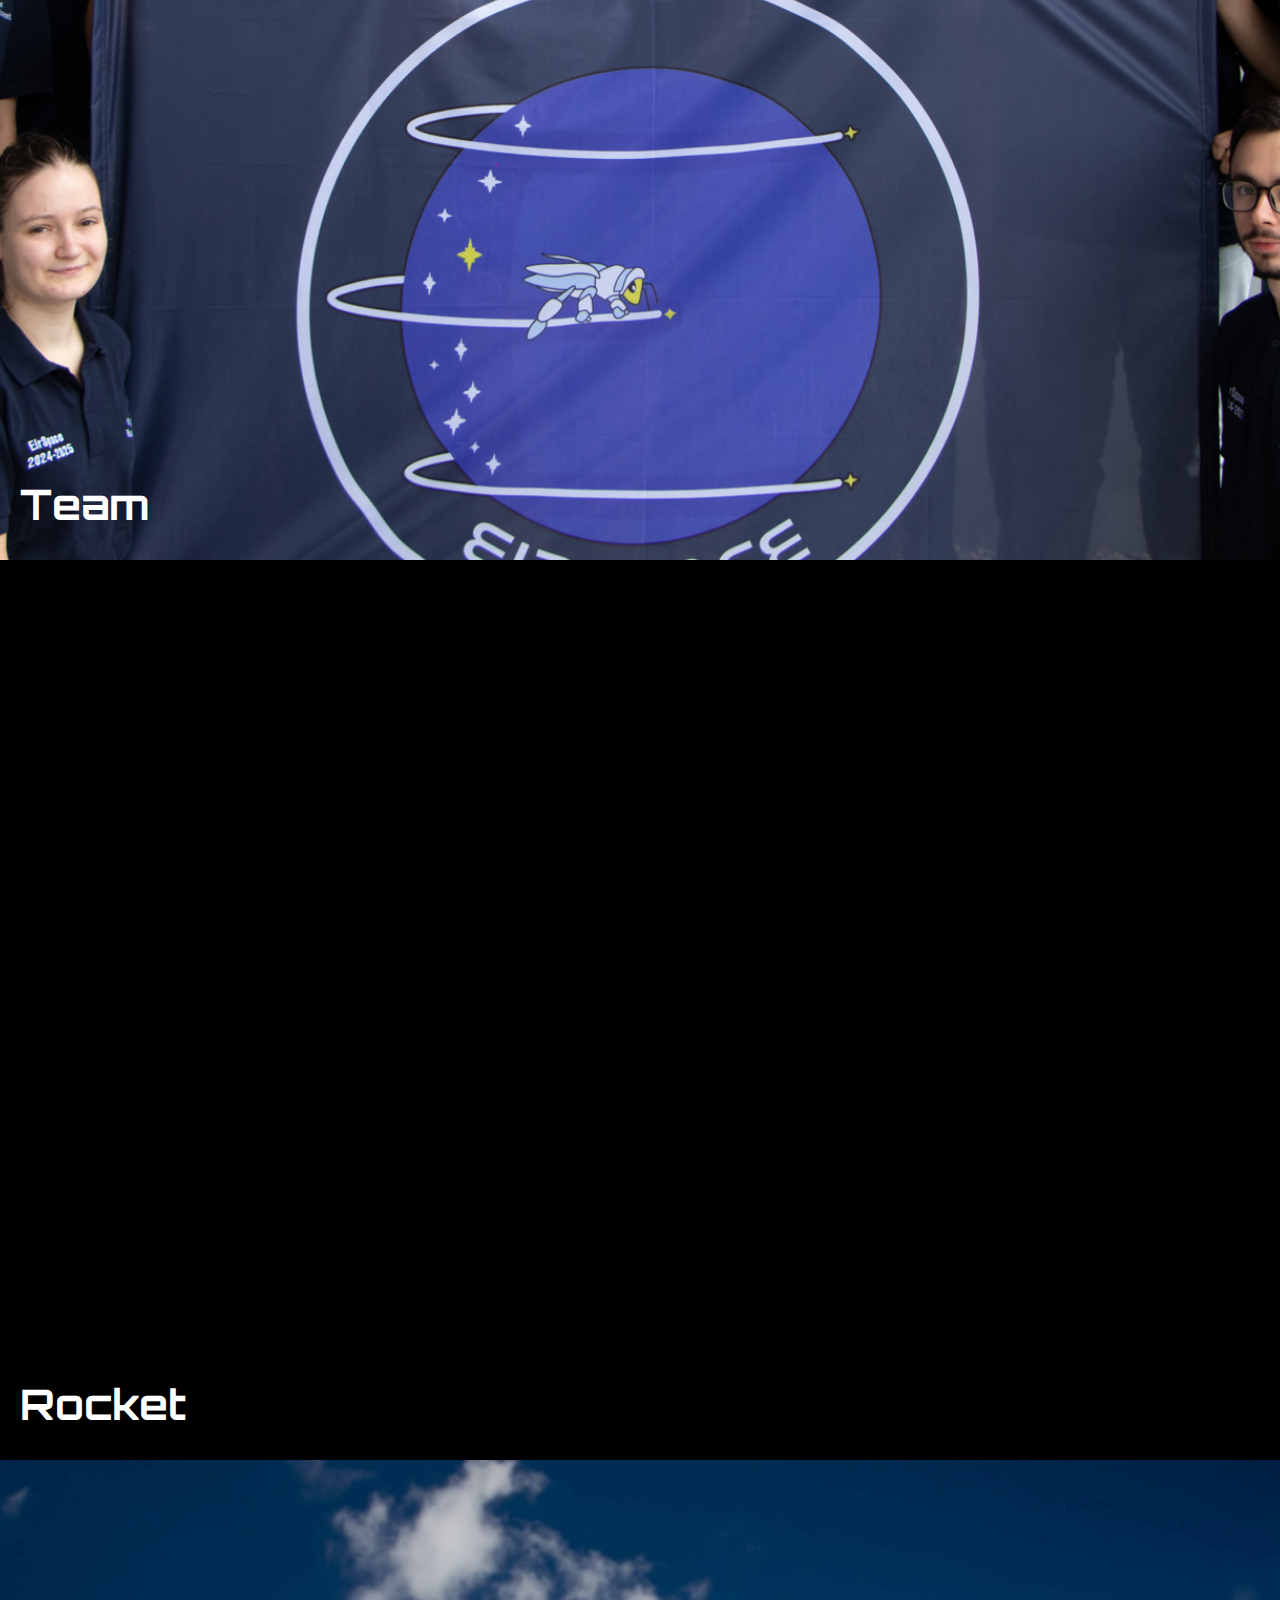
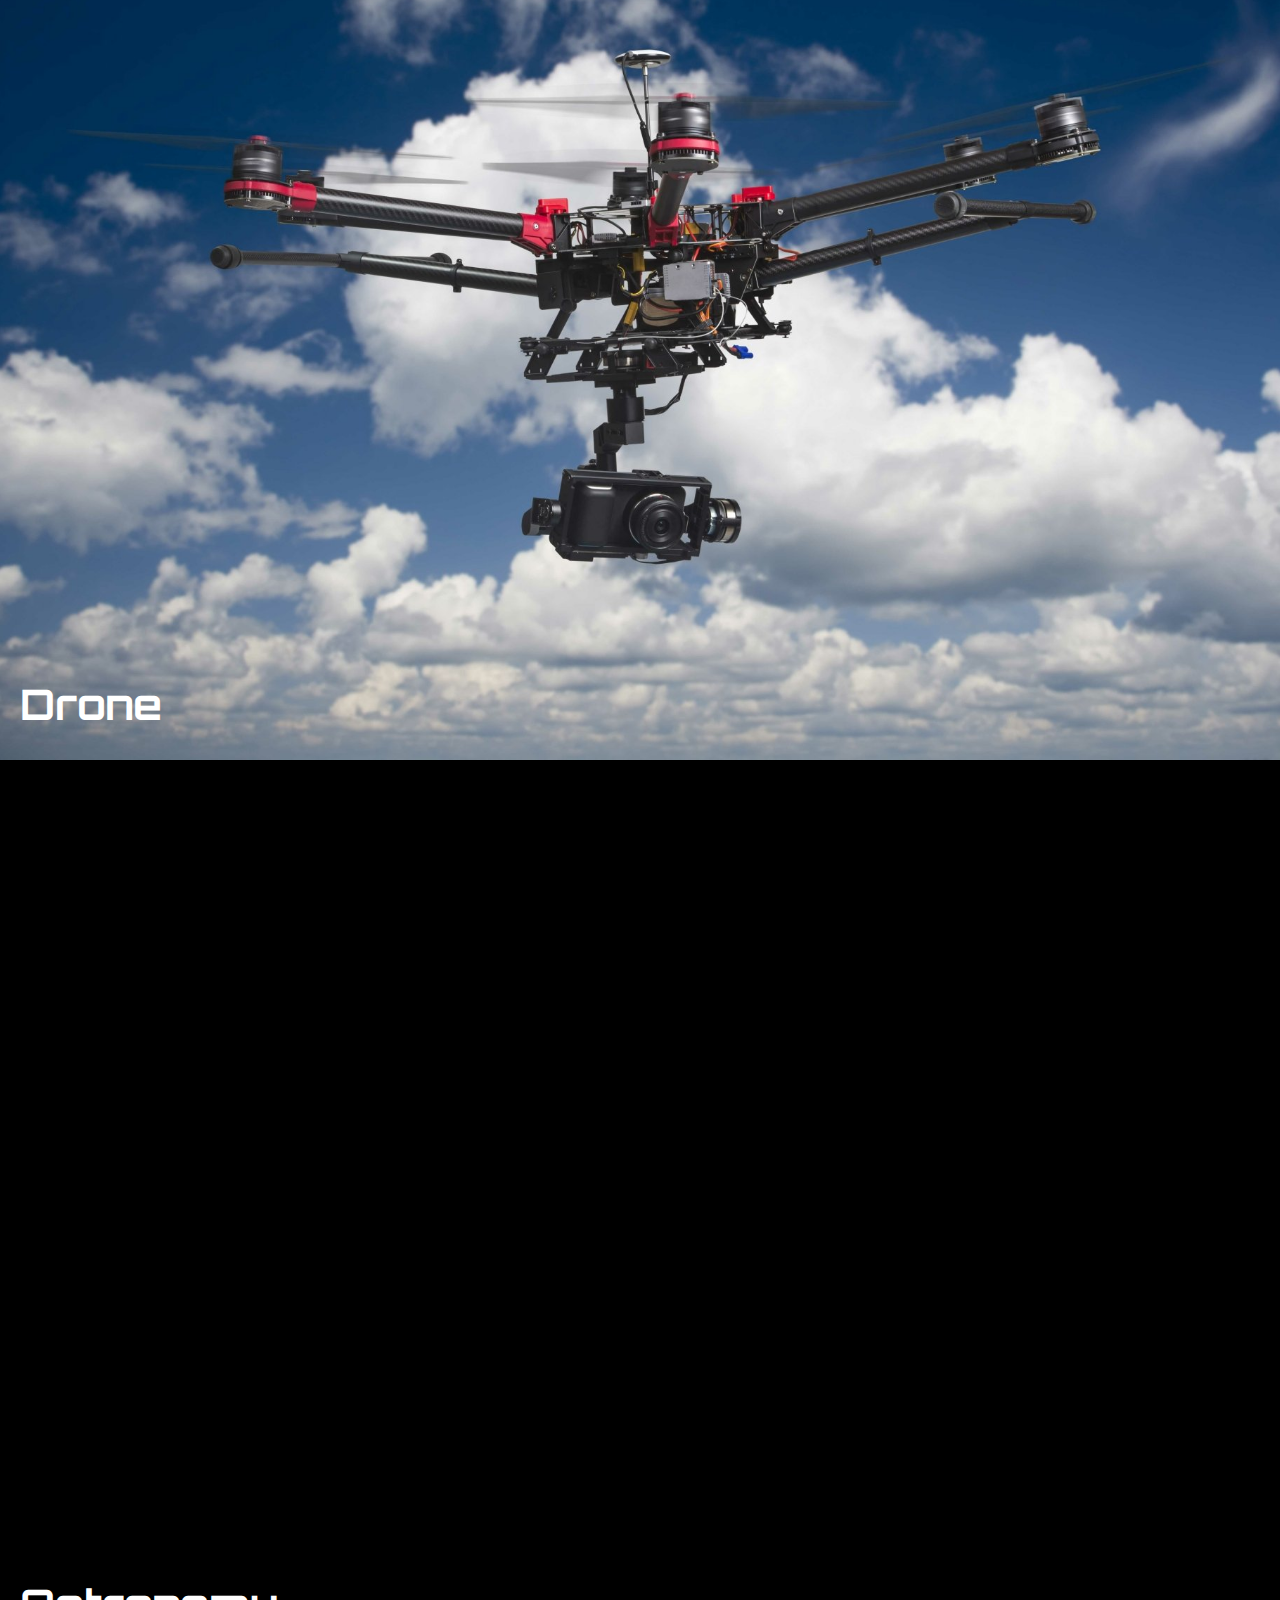
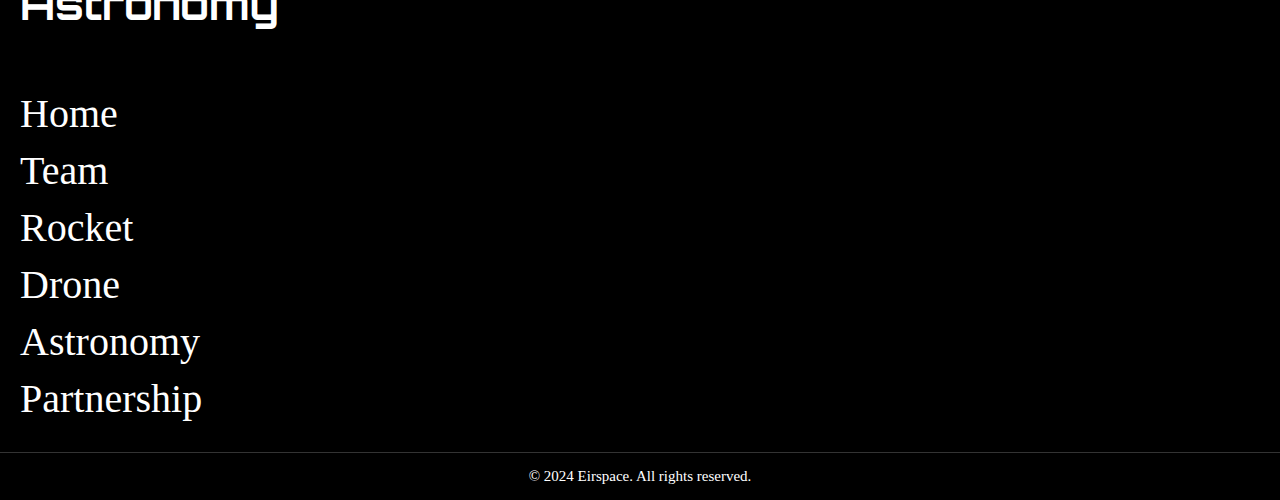
==== commit c5642580: "feat[BODY]: navbar done for classic screens. Need to do the keyframes for small screens." ====
--- a/index.html
+++ b/index.html
@@ -17,7 +17,7 @@
 <body>
     <!-- NAVBAR -->
     <nav class="navbar" id="navbar">
-        <div class="logo-navbar"><a href="#">EIRSPACE</a></div>
+        <div class="logo-navbar"><a href="#"><img loading="lazy" src="static/fonts/eirspace_navbar_logo.png" alt="Eirspace"></img></a></div>
         <ul class="nav-links">
             <li><a href="#">TEAM</a></li>
             <li><a href="#">ROCKET</a></li>
@@ -25,6 +25,20 @@
             <li><a href="#">ASTRONOMY</a></li>
             <li><a href="#">PARTNERSHIP</a></li>
         </ul>
+
+        <div class="dropdown-menu">
+        <button class="menu-toggle" onclick="toggleMenu()">☰</button>
+        <ul class="dropdown-links">
+            <li><a href="#">TEAM</a></li>
+            <li><a href="#">ROCKET</a></li>
+            <li><a href="#">DRONE</a></li>
+            <li><a href="#">ASTRONOMY</a></li>
+            <li><a href="#">PARTNERSHIP</a></li>
+            <li><a href="#">TELEGRAM</a></li>
+            <li><a href="https://www.instagram.com/eirspace_">INSTAGRAM</a></li>
+            <li><a href="https://www.linkedin.com/company/eirspace">LINKEDIN</a></li>
+        </ul>
+        </div>
     </nav>
 
     <div class="star-field"></div>
--- a/resources/assets/header.css
+++ b/resources/assets/header.css
@@ -8,12 +8,10 @@
     top: 0;
     left: 0;
     width: 100%;
-    height: 12vh;
+    height: 13.5vh;
     background-color: black;
     color: white;
     display: flex;
-    justify-content: left;
-    align-items: left;
     transition: transform 1s ease;
     z-index: 100;
 }
@@ -23,10 +21,8 @@
 /* ------------------------------------------------------------------------- */
 
 .logo-navbar {
-    font-size: 28px;
-    letter-spacing: 3px;
     padding: 15px 0;
-    margin-right: 30px;
+    margin-right: -160px; /* The picture is too wide. */
     margin-left: 12vw;
     margin-top: 2vh;
 }
@@ -36,6 +32,11 @@
     color: white;
     position: relative;
     overflow: hidden;
+}
+
+.logo-navbar img {
+    width: 60%;
+    height: 60%;
 }
 
 /* ------------------------------------------------------------------------- */
@@ -81,4 +82,100 @@
 }
 
 /* ------------------------------------------------------------------------- */
+/*                              DROPDOWN MENU                                */
+/* ------------------------------------------------------------------------- */
 
+.dropdown-menu {
+    margin-left: auto;
+    margin-right: 5vw;
+}
+
+.menu-toggle {
+    font-size: 3em;
+    color: white;
+    background: none;
+    border: none;
+    cursor: pointer;
+    margin-top: 1.5vh;
+}
+
+/* ------------------------------------------------------------------------- */
+/*                          DROP DOWN MENU ANIMATION                         */
+/* ------------------------------------------------------------------------- */
+
+.dropdown-links {
+    display: none;
+    flex-direction: column;
+    position: absolute;
+    right: 0;
+    top: 60px;
+    background-color: rgba(0, 0, 0, 0.95);
+    padding: 2em;
+    list-style: none;
+    opacity: 0;
+    transform: translateY(-10px);
+    transition: opacity 0.3s ease, transform 0.3s ease;
+}
+
+.dropdown-links.active {
+    display: flex;
+    opacity: 1;
+    transform: translateY(0);
+    transform: translateX(-10vw);
+}
+
+.dropdown-links li a {
+    color: white;
+    font-size: 1.5em;
+    padding: 0.8em 0;
+    text-decoration: none;
+    display: block;
+    transition: color 0.2s ease;
+    animation: dropdownItem 0.8s ease forwards;
+}
+
+.dropdown-links li a:hover {
+    color: #00FF41;
+}
+
+@keyframes dropdownItem {
+    0% {
+        opacity: 0;
+        transform: translateY(-20px);
+    }
+    100% {
+        opacity: 1;
+        transform: translateY(0);
+    }
+}
+
+.dropdown-links.closing li {
+    animation: dropdownItemClose 0.5s ease forwards;
+}
+
+@keyframes dropdownItemClose {
+    0% {
+        opacity: 1;
+        transform: translateY(0);
+    }
+    100% {
+        opacity: 0;
+        transform: translateY(-20px);
+    }
+}
+
+/* ------------------------------------------------------------------------- */
+/*                              SMALL SCREENS                               */
+/* ------------------------------------------------------------------------- */
+
+@media (max-width: 768px) {
+    .nav-links {
+        display: none;
+    }
+    .dropdown-menu {
+        display: block;
+    }
+}
+
+/* ------------------------------------------------------------------------- */
+
--- a/resources/assets/footer.css
+++ b/resources/assets/footer.css
@@ -20,7 +20,7 @@
 .footer-links {
     list-style: none;
     padding: 0;
-    margin: 10px;
+    margin: 20px;
     text-align: left;
 }
 
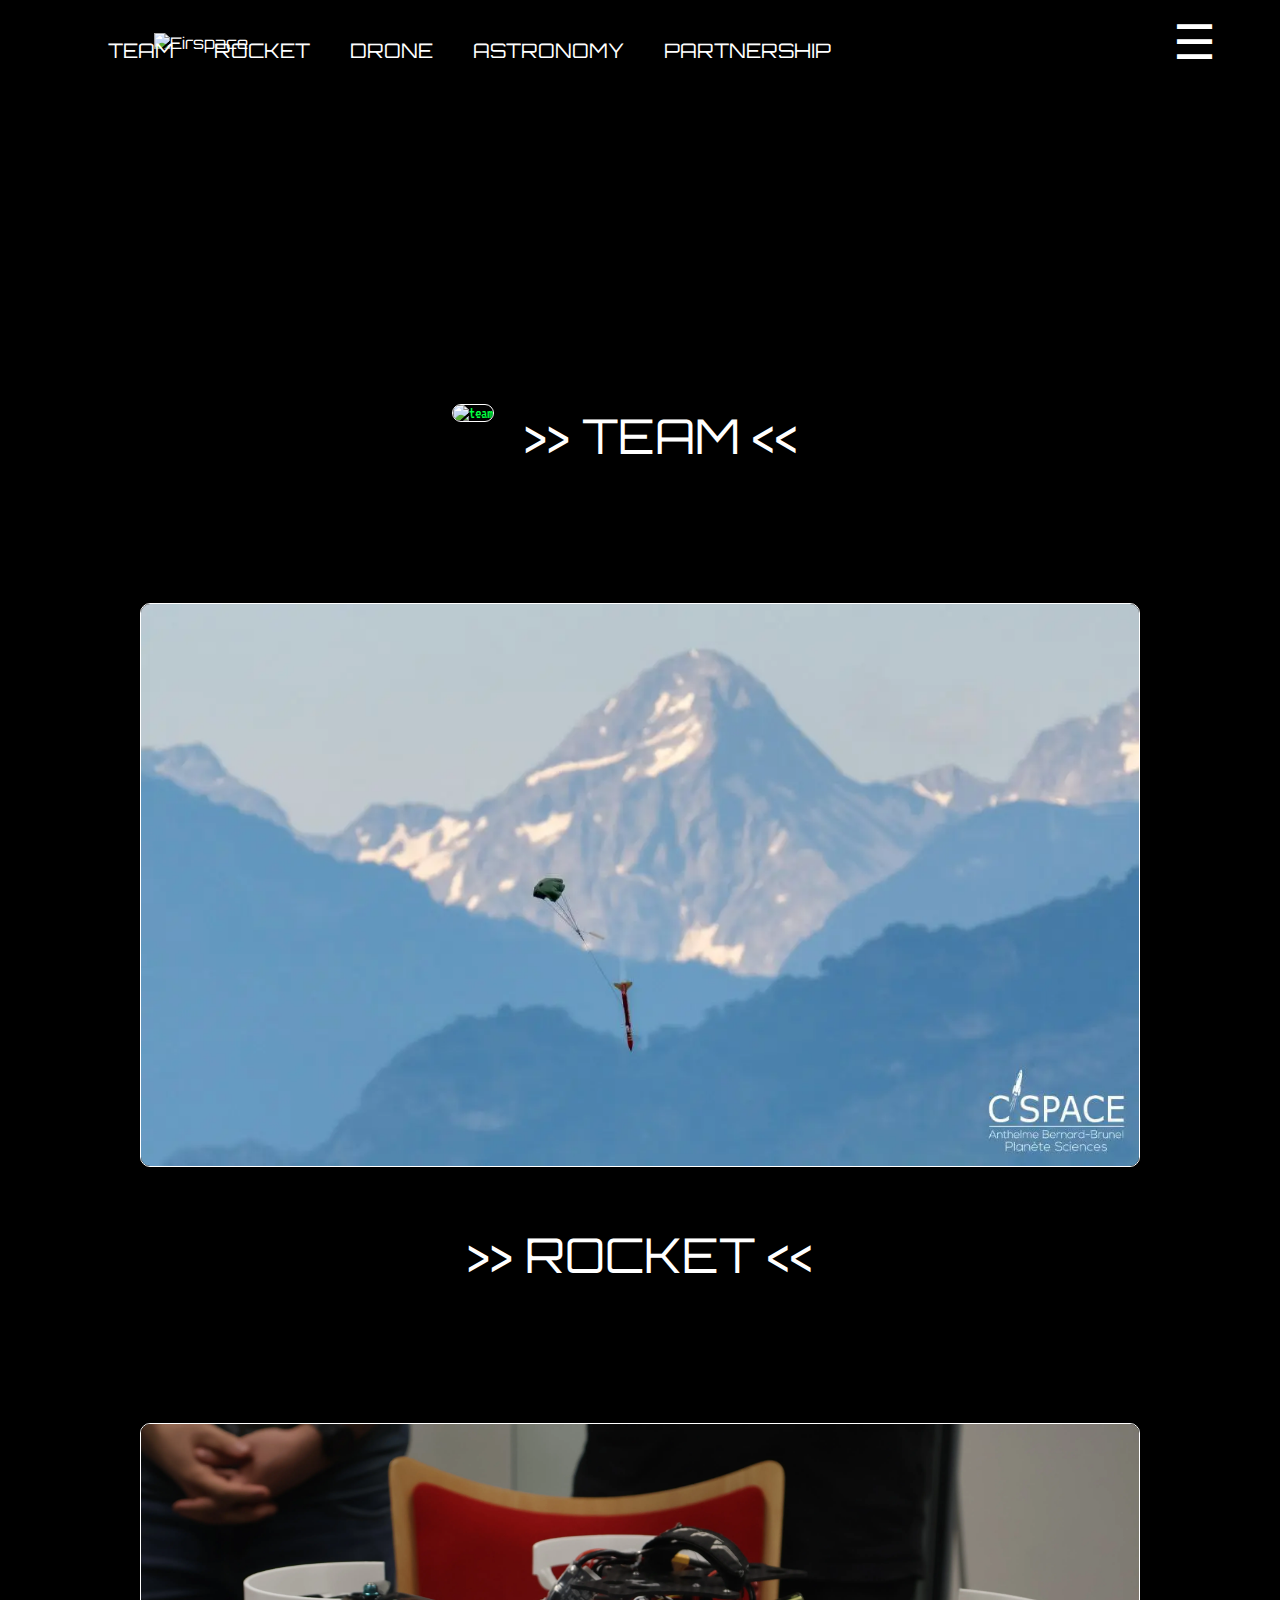
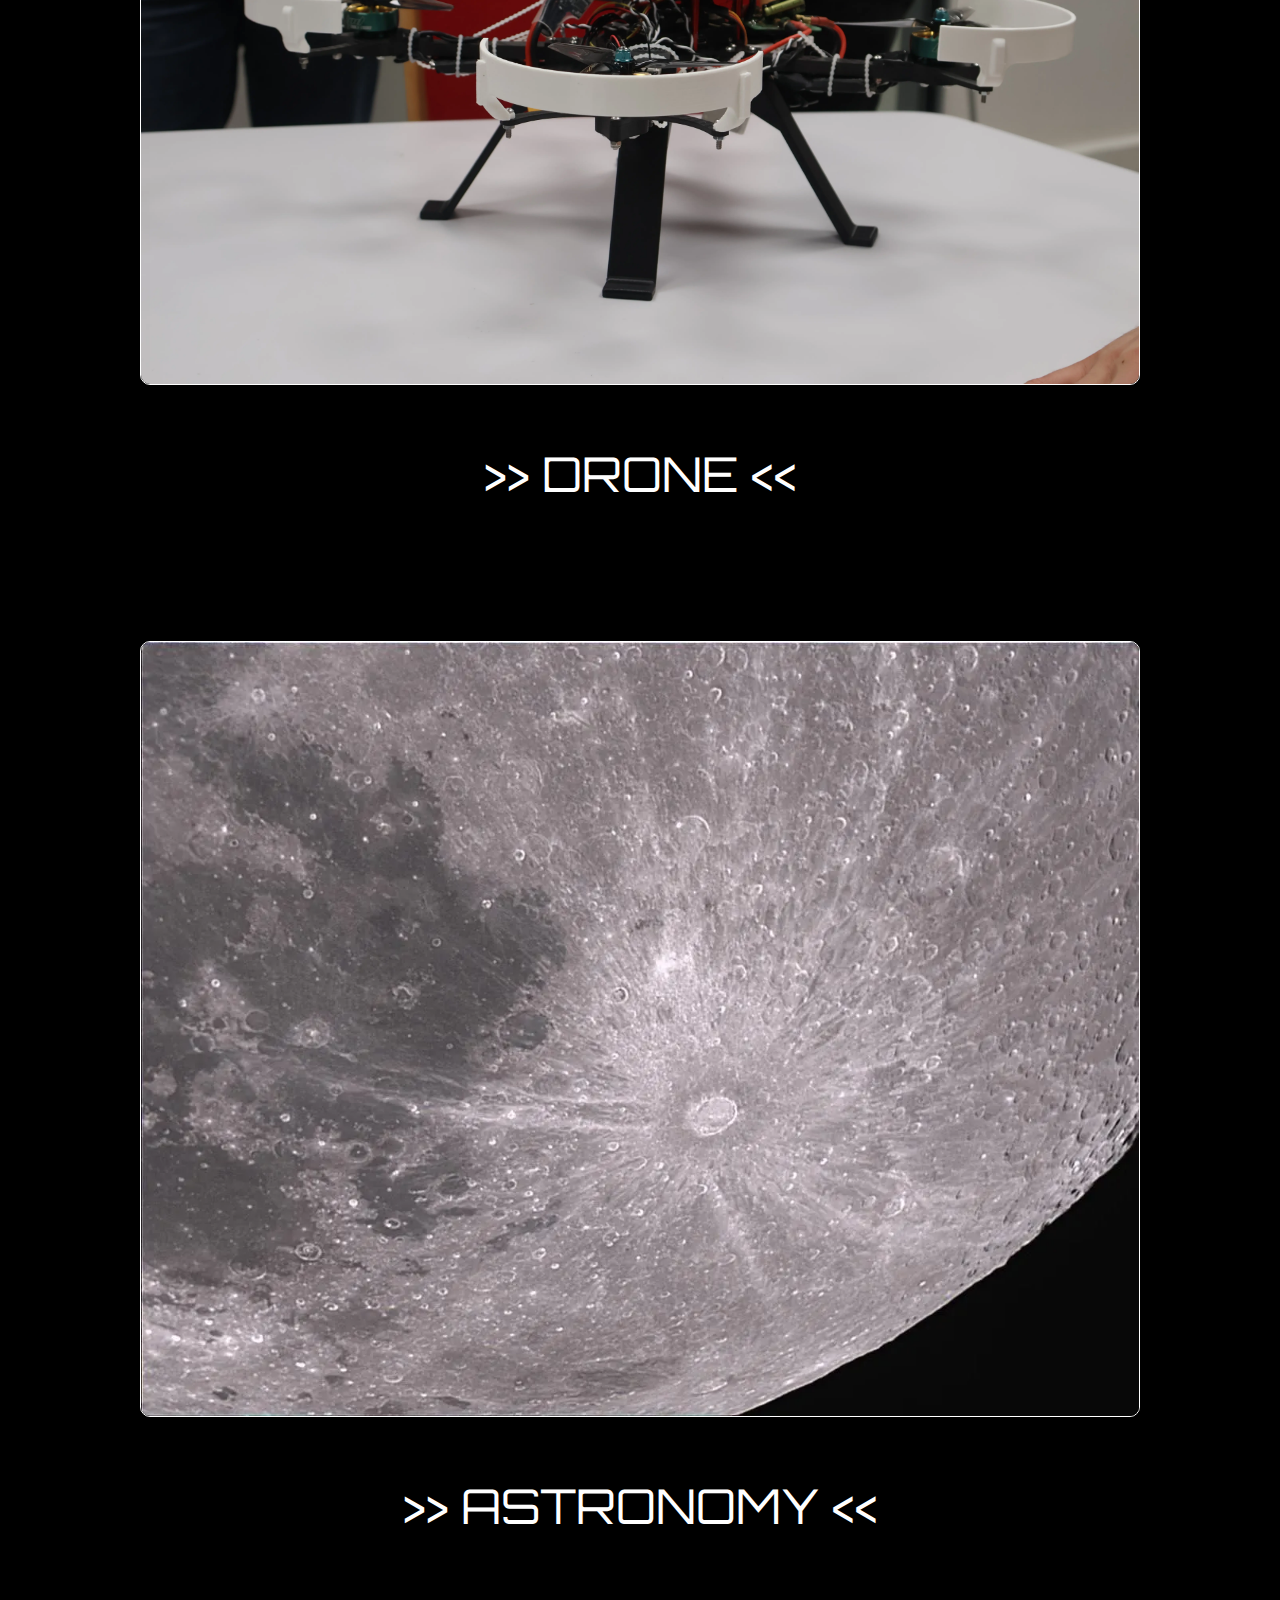
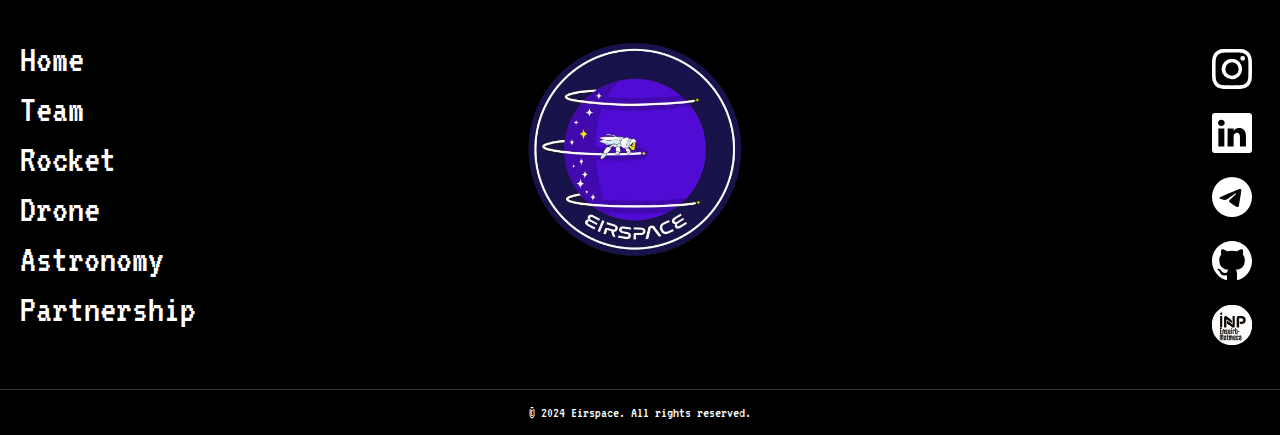
==== commit 33ab63af: "fix[PARTNERSHIP]: ." ====
--- a/index.html
+++ b/index.html
@@ -5,38 +5,53 @@
     <meta name="viewport" content="width=device-width, initial-scale=1.0">
     <meta http-equiv="X-UA-Compatible" content="ie=edge">
     <title>EIRSPACE</title>
+	<link rel="apple-touch-icon" sizes="180x180" href="static/logo/apple-touch-icon.png">
+	<link rel="icon" type="image/png" sizes="32x32" href="static/logo/favicon-32x32.png">
+	<link rel="icon" type="image/png" sizes="16x16" href="static/logo/favicon-16x16.png">
     <link rel="stylesheet" href="resources/assets/styles.css">
     <link rel="stylesheet" href="resources/assets/header.css">
     <link rel="stylesheet" href="resources/assets/sections.css">
     <link rel="stylesheet" href="resources/assets/footer.css">
     <link rel="stylesheet" href="resources/assets/conversion.css">
+    <link rel="stylesheet" href="resources/assets/loading.css">
     <link href="https://fonts.googleapis.com/css2?family=VT323&display=swap" rel="stylesheet">
     <link rel="stylesheet" href="https://fonts.googleapis.com/css2?family=Orbitron:wght@400&display=swap">
 </head>
 
 <body>
+
+    <!-- LOADING SCREEN -->
+    <div id="loading-screen">
+        <div id="loading-text">
+            <span class="letter">E</span><span class="letter">i</span><span class="letter">R</span>
+            <span class="letter">s</span><span class="letter">P</span><span class="letter">A</span>
+            <span class="letter">C</span><span class="letter">E</span>
+        </div>
+    </div>
+
     <!-- NAVBAR -->
     <nav class="navbar" id="navbar">
-        <div class="logo-navbar"><a href="#"><img loading="lazy" src="static/fonts/eirspace_navbar_logo.png" alt="Eirspace"></img></a></div>
+        <div class="logo-navbar"><a href="./index.html"><img loading="lazy" src="static/fonts/eirspace_navbar_logo.png" alt="Eirspace"></img></a></div>
         <ul class="nav-links">
-            <li><a href="#">TEAM</a></li>
-            <li><a href="#">ROCKET</a></li>
-            <li><a href="#">DRONE</a></li>
-            <li><a href="#">ASTRONOMY</a></li>
-            <li><a href="#">PARTNERSHIP</a></li>
+            <li><a href="./team.html">TEAM</a></li>
+            <li><a href="./rocket.html">ROCKET</a></li>
+            <li><a href="./drone.html">DRONE</a></li>
+            <li><a href="./astronomy.html">ASTRONOMY</a></li>
+            <li><a href="./partnership.html">PARTNERSHIP</a></li>
         </ul>
 
         <div class="dropdown-menu">
         <button class="menu-toggle" onclick="toggleMenu()">☰</button>
         <ul class="dropdown-links">
-            <li><a href="#">TEAM</a></li>
-            <li><a href="#">ROCKET</a></li>
-            <li><a href="#">DRONE</a></li>
-            <li><a href="#">ASTRONOMY</a></li>
-            <li><a href="#">PARTNERSHIP</a></li>
-            <li><a href="#">TELEGRAM</a></li>
-            <li><a href="https://www.instagram.com/eirspace_">INSTAGRAM</a></li>
-            <li><a href="https://www.linkedin.com/company/eirspace">LINKEDIN</a></li>
+            <li><a href="./team.html">TEAM</a></li>
+            <li><a href="./rocket.html">ROCKET</a></li>
+            <li><a href="./drone.html">DRONE</a></li>
+            <li><a href="./astronomy.html">ASTRONOMY</a></li>
+            <li><a href="./partnership.html">PARTNERSHIP</a></li>
+            <li><a target="_blank" href="#">TELEGRAM</a></li>
+            <li><a target="_blank" href="https://www.instagram.com/eirspace_">INSTAGRAM</a></li>
+            <li><a target="_blank" href="https://www.linkedin.com/company/eirspace">LINKEDIN</a></li>
+            <li><a href="./video.html">VIDEO</a></li>
         </ul>
         </div>
     </nav>
@@ -45,49 +60,57 @@
     <div class="shooting-star-field"></div>
 
     <!-- CONTENT OF THE PAGE -->
-    <section class="section" id="section0">
-
-        <h1 id="typing-text_index_section_1" data-text="Welcome to Eirspace ! <BR>The aerospace club of the Enseirb Matmeca engineering school."></h1>
-        <h1 id="cursor_index_section_1" class="cursor">|</h1>
-
+    <section class="section-zero" id="section0">
+        <div class="section-content"> 
+            <h1 id="typing-text_0" data-text="Welcome to Eirspace ! <BR>The aerospace club of the Enseirb Matmeca engineering school."></h1>
+        </div>
     </section>
 
+    <section class="section" loading="lazy" id="section1" style="margin-top: 30vh;">
+        <div class="image-container">
+            <img loading="lazy" src="./static/index/index_team.png" alt="team" class="section-image">
+        </div>
 
-    <section class="section" loading="lazy" id="section1">
-        <div class="content">
+        <div class="section-badge">
             <a href="#">
-                <h1>Team</h1>
+               >> Team <<
             </a>
         </div>
     </section>
 
     <section class="section" loading="lazy" id="section2">
-        <div class="content">
+        <div class="image-container">
+            <img loading="lazy" src="./static/index/index_rocket.webp" alt="rocket" class="section-image">
+        </div>
+
+        <div class="section-badge">
             <a href="#">
-                <h1>Rocket</h1>
+               >> ROCKET <<
             </a>
         </div>
     </section>
 
     <section class="section" loading="lazy" id="section3">
-        <div class="content">
+        <div class="image-container">
+            <img loading="lazy" src="./static/index/index_drone.webp" alt="drone" class="section-image">
+        </div>
+
+        <div class="section-badge">
             <a href="#">
-                <h1>Drone</h1>
+               >> DRONE <<
             </a>
         </div>
     </section>
 
     <section class="section" loading="lazy" id="section4">
-        <div class="content">
-            <!--
-            <video autoplay muted loop class="background-video">
-                <source src="static/astronomy.mp4" type="video/mp4">
-            </video>
-            -->
+        <div class="image-container">
+            <img loading="lazy" src="./static/index/index_astronomy.webp" alt="astronomy" class="section-image">
+        </div>
+
+        <div class="section-badge">
             <a href="#">
-                <h1>Astronomy</h1>
+               >> ASTRONOMY <<
             </a>
-
         </div>
     </section>
 
@@ -95,44 +118,44 @@
 <footer class="footer">
     <div class="footer-content">
         <ul class="footer-links">
-            <li><a href="#">Home</a></li>
-            <li><a href="#">Team</a></li>
-            <li><a href="#">Rocket</a></li>
-            <li><a href="#">Drone</a></li>
-            <li><a href="#">Astronomy</a></li>
-            <li><a href="#">Partnership</a></li>
+            <li><a href="./index.html">Home</a></li>
+            <li><a href="./team.html">Team</a></li>
+            <li><a href="./rocket.html">Rocket</a></li>
+            <li><a href="./drone.html">Drone</a></li>
+            <li><a href="./astronomy.html">Astronomy</a></li>
+            <li><a href="./partnership.html">Partnership</a></li>
         </ul>
 
         <div class="footer-logo-center">
             <a href="#">
-                <img loading="lazy" src="static/logo/logo_eirspace_2425-min.png" alt="Eirspace Logo">
+                <img loading="lazy" src="./static/logo/logo_eirspace_2425.webp" alt="Eirspace Logo">
             </a>
         </div>
 
         <ul class="social-links">
             <li>
                 <a href="https://www.instagram.com/eirspace_" target="_blank" aria-label="Instagram">
-                    <img loading="lazy" src="static/social/instagram.svg" alt="Instagram Logo">
+                    <img loading="lazy" src="./static/social/instagram.svg" alt="Instagram Logo">
                 </a>
             </li>
             <li>
                 <a href="https://www.linkedin.com/company/eirspace" target="_blank" aria-label="LinkedIn">
-                    <img loading="lazy" src="static/social/linkedin.svg" alt="LinkedIn Logo">
+                    <img loading="lazy" src="./static/social/linkedin.svg" alt="LinkedIn Logo">
                 </a>
             </li>
             <li>
                 <a href="#" target="_blank" aria-label="Telegram">
-                    <img loading="lazy" src="static/social/telegram.svg" alt="Telegram Logo">
+                    <img loading="lazy" src="./static/social/telegram.svg" alt="Telegram Logo">
                 </a>
             </li>
             <li>
                 <a href="https://github.com/EIRSPACE-2024" target="_blank" aria-label="Github">
-                    <img loading="lazy" src="static/social/github.svg" alt="Github Logo">
+                    <img loading="lazy" src="./static/social/github.svg" alt="Github Logo">
                 </a>
             </li>
             <li>
                 <a href="https://enseirb-matmeca.bordeaux-inp.fr/fr" target="_blank" aria-label="Enseirb">
-                    <img loading="lazy" src="static/social/enseirb.svg" alt="Enseirb Logo">
+                    <img loading="lazy" src="./static/social/enseirb.svg" alt="Enseirb Logo">
                 </a>
             </li>
         </ul>
@@ -143,10 +166,10 @@
     </div>
 </footer>       
 
-<script src="resources/js/stars.js"></script>
+<script src="resources/js/loading.js"></script>
 <script src="resources/js/shooting_stars.js"></script>
+<script src="resources/js/navbar.js"></script>
 <script src="resources/js/typing.js"></script>
-<script src="resources/js/navbar.js"></script>
 
 </body>
 </html>
--- a/resources/assets/styles.css
+++ b/resources/assets/styles.css
@@ -8,12 +8,13 @@
     box-sizing: border-box;
     text-decoration: none;
     scrollbar-width: none; /* Hide scrollbar. */
+    z-index: 1;
 }
 
 body {
     color: #00FF41;
-    /* font-family: 'VT323', monospace; /* retro */ */
-    font-family: 'Courier New', Courier, monospace; /* alien */
+    font-family: 'VT323', monospace; /* retro */
+    /* font-family: 'Courier New', Courier, monospace; /* alien */
     background-color: black;
 }
 
@@ -34,17 +35,24 @@
     z-index: 1;
 }
 
+.image-container {
+    max-width: 1000px;
+    max-height: 1000px;
+}
+
 /* ------------------------------------------------------------------------- */
 /*                                  STARS                                    */
 /* ------------------------------------------------------------------------- */
 
 .star-field {
+    z-index: -1;
     position: relative;
     width: 100%;
     height: 100%;
 }
 
 .star {
+    z-index: -1;
     position: absolute;
     border-radius: 50%;
     background: white;
@@ -70,6 +78,7 @@
 /* ------------------------------------------------------------------------- */
 
 .shooting-star-field {
+    z-index: -1;
     position: fixed;
     top: 0;
     left: 0;
@@ -81,6 +90,7 @@
 }
 
 .shooting-star {
+    z-index: -1;
     position: absolute;
     width: 2px;
     height: 2px;
--- a/resources/assets/sections.css
+++ b/resources/assets/sections.css
@@ -3,83 +3,83 @@
 /* ------------------------------------------------------------------------- */
 
 .section {
-    position: relative;
+    z-index: 2;
     display: flex;
-    justify-content: start;
-    align-items: end;
-    background-size: cover;
-    background-position: center;
+    flex-wrap: wrap;
+    justify-content: center;
+    align-items: center;
     overflow: hidden;
+    padding: 4em 0;
 }
 
-.content {
-    border: none;
-    background: none;
-    padding: 20px;
-    z-index: 1;
+.section-image {
+    width: 100%;
+    height: auto;
+    border-radius: 10px;
+    border: 1px solid rgba(255, 255, 255, 1);
+    border-radius: 10px;
 }
 
-.content a {
-    text-align: left;
+.section-badge {
+    margin-top: 0vh;
+    margin-left: 5vw;
+    display: inline-block;
+    background: none;
+    position: relative;
+    padding: 0.2em 0.6em;
+    text-transform: uppercase;
+    font-family: 'Orbitron', sans-serif;
     color: white;
-    font-size: 18px;
+    font-size: 3em;
+    transition: color 0.3s;
 }
 
-.content h1 {
-    font-family: 'Orbitron', sans-serif;
-    text-align: left;
-    color: white;
-    font-size: 42px;
+.section-badge a {
+    color: inherit;
+    text-decoration: none;
+    background: none;
+}
+
+.section-badge:hover {
+    color: #00FF41;
 }
 
 /* ------------------------------------------------------------------------- */
-/*                              INDEX.HTML                                   */
+/*              SPECIAL FIRST SECTION, because of flex glitch                */
 /* ------------------------------------------------------------------------- */
 
-/* logo section. */
-#section0 {
-    height: 100vh;
-    width: 100%;
-    object-fit: cover;
+.section-zero {
+    z-index: 2;
+    margin-top: 20vh;
 }
 
-/* team section. */
-#section1 {
-    background-image: url('../../static/team.jpg');
-    height: 140vh;
-    width: 100%;
-    object-fit: cover;
+.section-content {
+    left: 15vw;
+    position: absolute;
+    border: none;
+    background: none;
+    z-index: 4;
 }
 
-/* rocket section. */
-#section2 {
-    background-image: url('../../static/rocket.png');
-    height: 100vh;
-    width: 100%;
-    object-fit: cover;
+.section-content h1 {
+    font-size: 2em;
 }
 
-/* drone section. */
-#section3 {
-    background-image: url('../../static/drone.jpg');
-    height: 100vh;
-    width: 100%;
-    object-fit: cover;
+/* ------------------------------------------------------------------------- */
+/*                              SMALL SCREENS                                */
+/* ------------------------------------------------------------------------- */
 
+@media (max-width: 1350px) {
+    .section-badge {
+        margin-top: 5vh;
+        margin-left: 0vw;
+    }
 }
 
-/* astronomy section. */
-#section4 {
-    height: 100vh;
-    width: 100%;
-    object-fit: cover;
-}
-
-#background-video {
-    position: absolute;
-    top: 0;
-    left: 0;
-    z-index: -1;
+@media (max-width: 768px) {
+    .section-badge {
+        font-size: 2em;
+    }
 }
 
 /* ------------------------------------------------------------------------- */
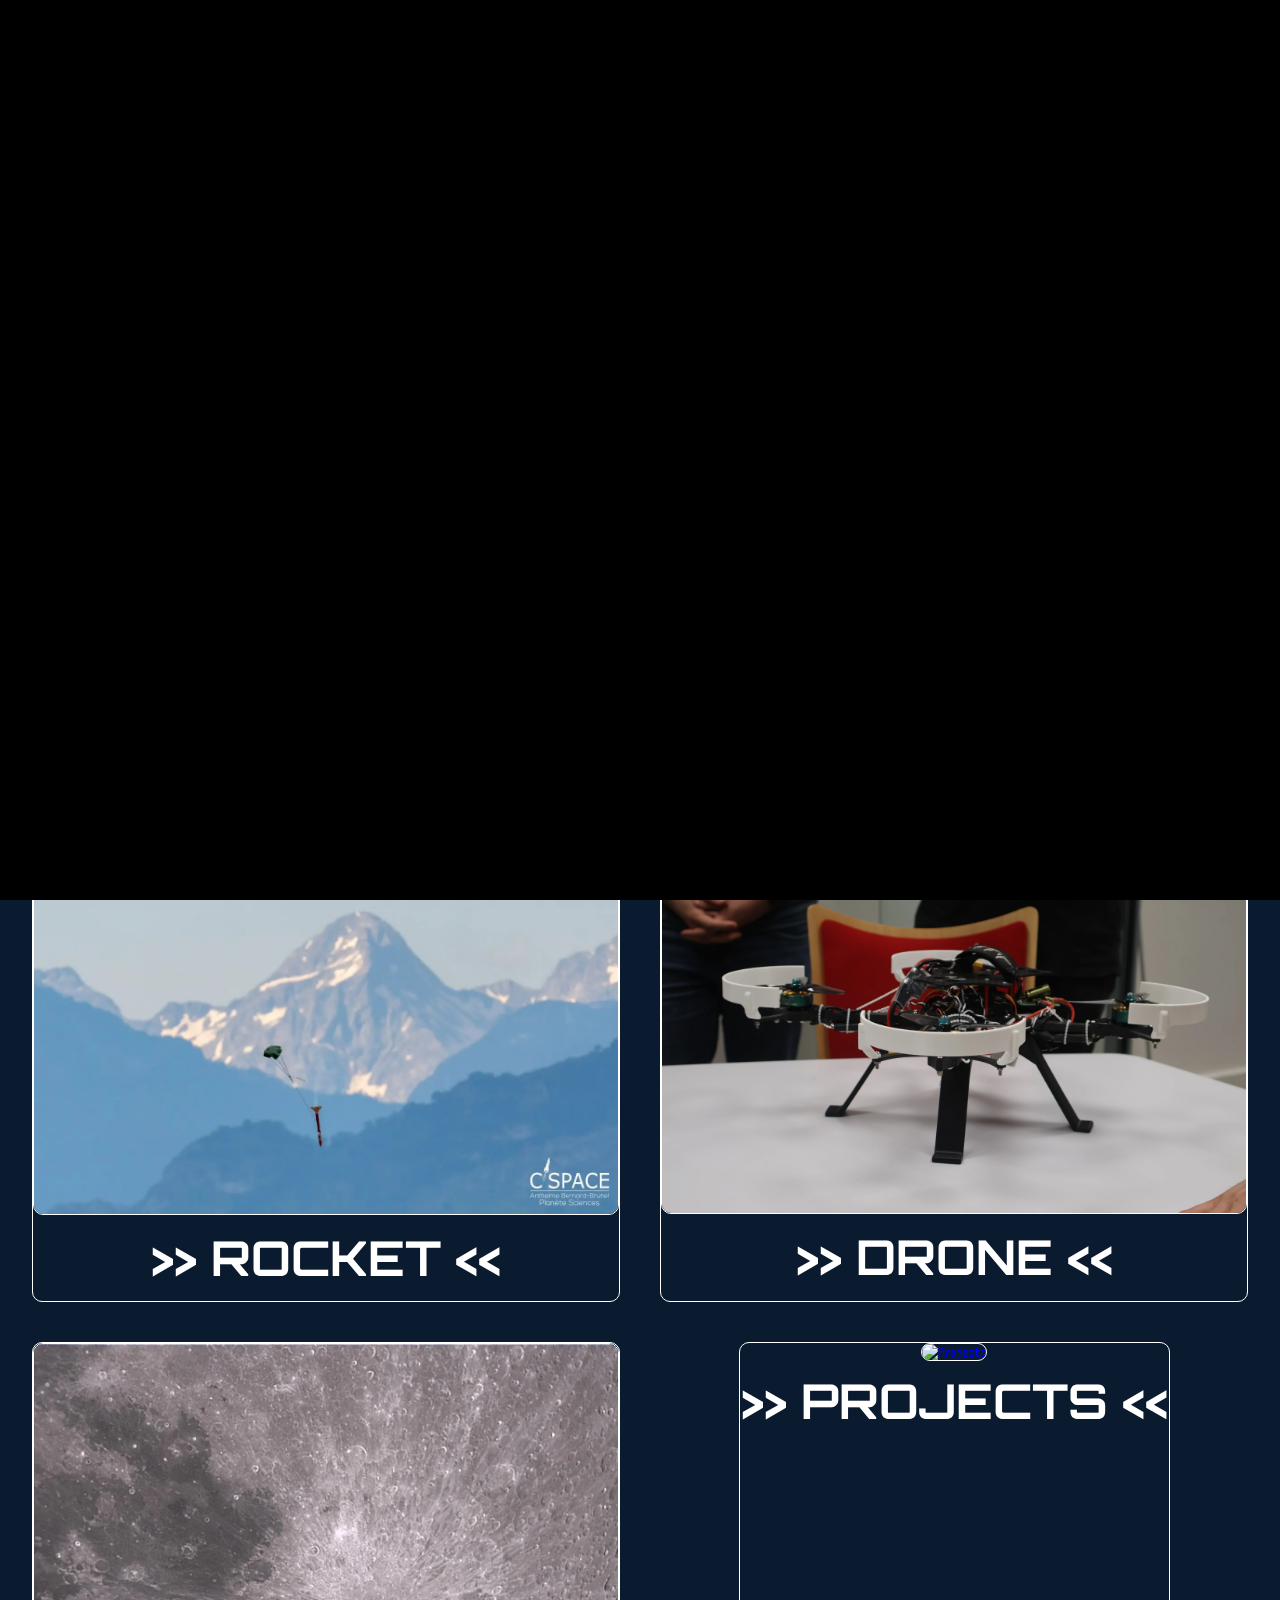
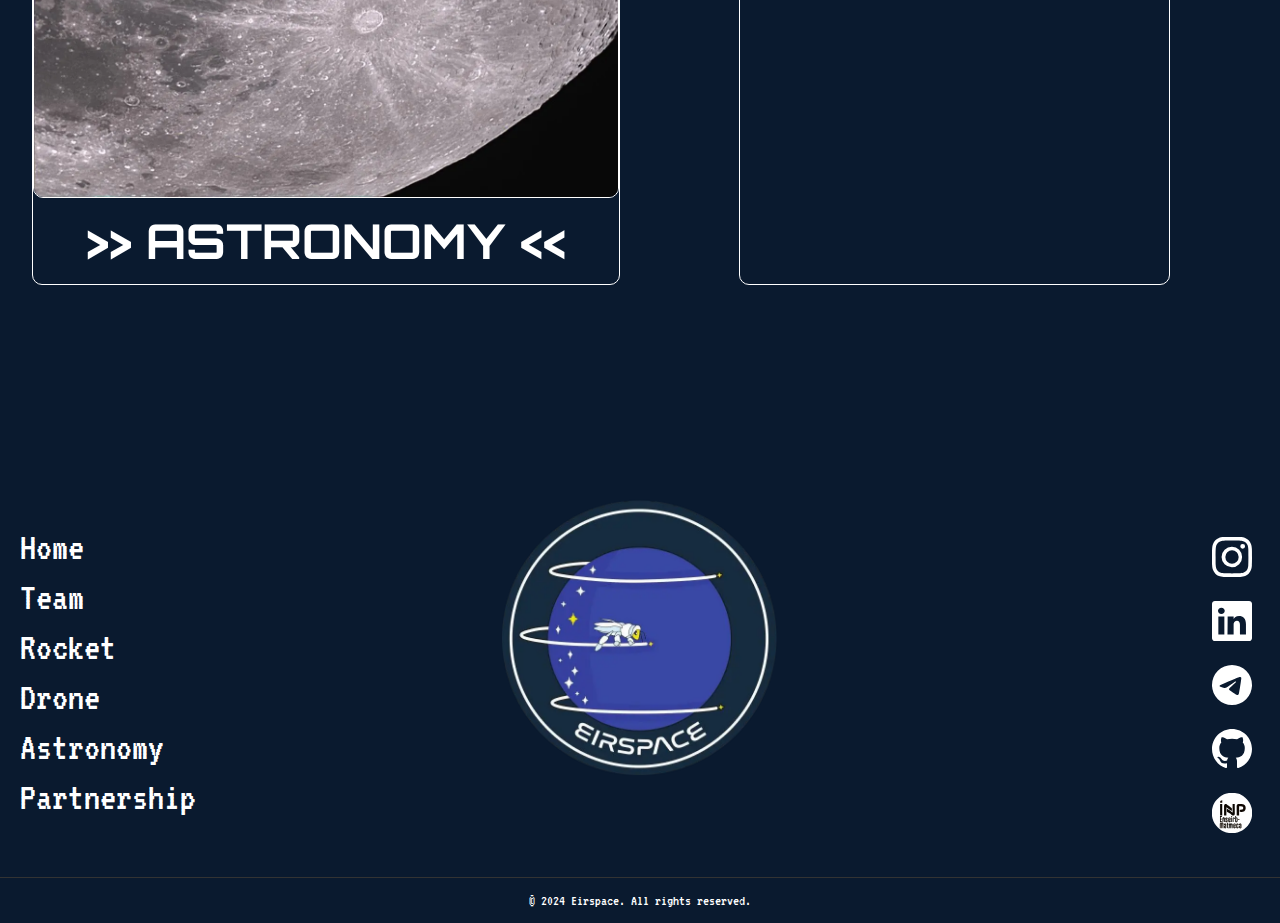
==== commit 59707aa3: "fix[PHONE]: index." ====
--- a/index.html
+++ b/index.html
@@ -48,10 +48,11 @@
             <li><a href="./drone.html">DRONE</a></li>
             <li><a href="./astronomy.html">ASTRONOMY</a></li>
             <li><a href="./partnership.html">PARTNERSHIP</a></li>
-            <li><a target="_blank" href="#">TELEGRAM</a></li>
+            <li><a target="_blank" href="https://t.me/Eirspace_EMMK">TELEGRAM</a></li>
             <li><a target="_blank" href="https://www.instagram.com/eirspace_">INSTAGRAM</a></li>
             <li><a target="_blank" href="https://www.linkedin.com/company/eirspace">LINKEDIN</a></li>
             <li><a href="./video.html">VIDEO</a></li>
+            <li><a href="./projects.html">PROJECTS</a></li>
         </ul>
         </div>
     </nav>
@@ -60,57 +61,75 @@
     <div class="shooting-star-field"></div>
 
     <!-- CONTENT OF THE PAGE -->
-    <section class="section-zero" id="section0">
+
+    <section class="section">
+
+        <div class="section-grid" style="display: flex; max-width: 800px;">
+            <div class="section-member">
+                <a target="_blank" href="./team.html">
+                    <img loading="lazy" src="./static/index/index_team.webp" alt="Team">
+                    <div class="section-info">
+                        <h3>
+                            >> TEAM <<
+                        </h3>
+                    </div>
+                </a>
+            </div>
+    </section>
+
+    <section class="section" style="margin-top: -5vh; text-align: left;" id="section0">
         <div class="section-content"> 
-            <h1 id="typing-text_0" data-text="Welcome to Eirspace ! <BR>The aerospace club of the Enseirb Matmeca engineering school."></h1>
+            <h1 id="typing-text_0" data-text="Welcome to Eirspace ! <BR>The aerospace association of the Enseirb Matmeca engineering school."></h1>
         </div>
     </section>
 
-    <section class="section" loading="lazy" id="section1" style="margin-top: 30vh;">
-        <div class="image-container">
-            <img loading="lazy" src="./static/index/index_team.png" alt="team" class="section-image">
-        </div>
+    <section class="section" style="margin-bottom: 20vh;">
 
-        <div class="section-badge">
-            <a href="#">
-               >> Team <<
-            </a>
-        </div>
-    </section>
+        <div class="section-grid">
+            <div class="section-member">
+                <a target="_blank" href="./rocket.html">
+                    <img loading="lazy" src="./static/index/index_rocket.webp" alt="Rocket">
+                    <div class="section-info">
+                        <h3>
+                            >> ROCKET <<
+                        </h3>
+                    </div>
+                </a>
+            </div>
 
-    <section class="section" loading="lazy" id="section2">
-        <div class="image-container">
-            <img loading="lazy" src="./static/index/index_rocket.webp" alt="rocket" class="section-image">
-        </div>
+            <div class="section-member">
+                <a target="_blank" href="./drone.html">
+                    <img loading="lazy" src="./static/index/index_drone.webp" alt="Drone">
+                    <div class="section-info">
+                        <h3>
+                            >> DRONE <<
+                        </h3>
+                    </div>
+                </a>
+            </div>
 
-        <div class="section-badge">
-            <a href="#">
-               >> ROCKET <<
-            </a>
-        </div>
-    </section>
+            <div class="section-member">
+                <a target="_blank" href="./drone.html">
+                    <img loading="lazy" src="./static/index/index_astronomy.webp" alt="Astronomy">
+                    <div class="section-info">
+                        <h3>
+                            >> ASTRONOMY <<
+                        </h3>
+                    </div>
+                </a>
+            </div>
 
-    <section class="section" loading="lazy" id="section3">
-        <div class="image-container">
-            <img loading="lazy" src="./static/index/index_drone.webp" alt="drone" class="section-image">
-        </div>
+            <div class="section-member">
+                <a target="_blank" href="./projects.html">
+                    <img loading="lazy" src="./static/index/index_projects.webp" alt="Projects">
+                    <div class="section-info">
+                        <h3>
+                            >> PROJECTS <<
+                        </h3>
+                    </div>
+                </a>
+            </div>
 
-        <div class="section-badge">
-            <a href="#">
-               >> DRONE <<
-            </a>
-        </div>
-    </section>
-
-    <section class="section" loading="lazy" id="section4">
-        <div class="image-container">
-            <img loading="lazy" src="./static/index/index_astronomy.webp" alt="astronomy" class="section-image">
-        </div>
-
-        <div class="section-badge">
-            <a href="#">
-               >> ASTRONOMY <<
-            </a>
         </div>
     </section>
 
@@ -144,7 +163,7 @@
                 </a>
             </li>
             <li>
-                <a href="#" target="_blank" aria-label="Telegram">
+                <a href="https://t.me/Eirspace_EMMK" target="_blank" aria-label="Telegram">
                     <img loading="lazy" src="./static/social/telegram.svg" alt="Telegram Logo">
                 </a>
             </li>
--- a/resources/assets/styles.css
+++ b/resources/assets/styles.css
@@ -8,14 +8,13 @@
     box-sizing: border-box;
     text-decoration: none;
     scrollbar-width: none; /* Hide scrollbar. */
-    z-index: 1;
 }
 
 body {
     color: #00FF41;
     font-family: 'VT323', monospace; /* retro */
     /* font-family: 'Courier New', Courier, monospace; /* alien */
-    background-color: black;
+    background-color: #0A1A2F;
 }
 
 a {
@@ -36,6 +35,7 @@
 }
 
 .image-container {
+    z-index: 1;
     max-width: 1000px;
     max-height: 1000px;
 }
@@ -78,7 +78,6 @@
 /* ------------------------------------------------------------------------- */
 
 .shooting-star-field {
-    z-index: -1;
     position: fixed;
     top: 0;
     left: 0;
@@ -86,14 +85,12 @@
     height: 100vh;
     overflow: hidden;
     pointer-events: none;
-    z-index: 10;
 }
 
 .shooting-star {
-    z-index: -1;
     position: absolute;
-    width: 2px;
-    height: 2px;
+    width: 4px;
+    height: 4px;
     background: white;
     box-shadow: 0 0 8px rgba(255, 255, 255, 0.8);
     border-radius: 50%;
@@ -103,10 +100,12 @@
 
 @keyframes shooting-star {
     0% {
+        z-index: -1;
         transform: translate(0, 0) scale(1);
         opacity: 1;
     }
     100% {
+        z-index: -1;
         transform: translate(50vw, 50vh) scale(2);
         opacity: 0;
     }
--- a/resources/assets/header.css
+++ b/resources/assets/header.css
@@ -8,8 +8,8 @@
     top: 0;
     left: 0;
     width: 100%;
-    height: 13.5vh;
-    background-color: black;
+    height: 10vh;
+    background-color: rgba(0, 0, 0, 0.87);
     color: white;
     display: flex;
     transition: transform 1s ease;
@@ -22,9 +22,9 @@
 
 .logo-navbar {
     padding: 15px 0;
-    margin-right: -160px; /* The picture is too wide. */
+    margin-right: 20px;
     margin-left: 12vw;
-    margin-top: 2vh;
+    margin-top: 2.4vh;
 }
 
 .logo-navbar a {
@@ -37,6 +37,8 @@
 .logo-navbar img {
     width: 60%;
     height: 60%;
+    min-height: 40px;
+    min-width: 12vw;
 }
 
 /* ------------------------------------------------------------------------- */
@@ -44,13 +46,12 @@
 /* ------------------------------------------------------------------------- */
 
 .nav-links {
-    font-size: 20px;
+    align-items: center;
+    font-size: 2em;
     list-style: none;
     display: flex;
     margin: 0;
     padding: 0;
-    margin-top: 2vh;
-
 }
 
 .nav-links li {
@@ -74,7 +75,7 @@
     bottom: 0;
     left: 50%;
     transform: translateX(-50%) scaleX(0);
-    transition: transform 0.1s ease;
+    transition: transform 0.3s ease;
 }
 
 .nav-links a:hover::after {
@@ -91,7 +92,7 @@
 }
 
 .menu-toggle {
-    font-size: 3em;
+    font-size: 4em;
     color: white;
     background: none;
     border: none;
@@ -108,7 +109,7 @@
     flex-direction: column;
     position: absolute;
     right: 0;
-    top: 60px;
+    top: 90px;
     background-color: rgba(0, 0, 0, 0.95);
     padding: 2em;
     list-style: none;
@@ -121,7 +122,6 @@
     display: flex;
     opacity: 1;
     transform: translateY(0);
-    transform: translateX(-10vw);
 }
 
 .dropdown-links li a {
@@ -149,6 +149,10 @@
     }
 }
 
+.dropdown-links.closing  {
+    background: none;
+}
+
 .dropdown-links.closing li {
     animation: dropdownItemClose 0.5s ease forwards;
 }
@@ -168,14 +172,87 @@
 /*                              SMALL SCREENS                               */
 /* ------------------------------------------------------------------------- */
 
-@media (max-width: 768px) {
+@media (max-width: 2500px) {
+    .navbar {
+        height: 15vh;
+    }
+
+    .logo-navbar {
+        margin-right: -160px; /* The picture is too wide. */
+    }
+
+    .nav-links {
+        font-size: 20px;
+    }
+
+    .dropdown-links li a {
+        font-size: 1em;
+    }
+
+    .menu-toggle {
+        margin-top: 3vh;
+        font-size: 3em;
+    }
+}
+
+@media (max-width: 1400px) {
+    .navbar {
+        height: 10vh;
+    }
+
+    .logo-navbar img {
+        width: 6vw;
+        height: 0px;
+        min-height: 0px;
+    }
+
+    .dropdown-links li a {
+        font-size: 0.5em;
+    }
+
+    .menu-toggle {
+        margin-top: 0vh;
+        font-size: 2.4em;
+    }
+}
+
+@media (max-width: 900px) {
+    .navbar {
+        height: 20vh;
+        min-height: 110px;
+    }
+
+    .logo-navbar img {
+        width: 60vw;
+        height: 60px;
+    }
+    
+    .menu-toggle {
+        font-size: 5em;
+        margin-top: 0vh;
+    }
+
     .nav-links {
         display: none;
     }
+
     .dropdown-menu {
         display: block;
-    }
-}
-
-/* ------------------------------------------------------------------------- */
-
+        margin-top: -14px;
+        align-items: auto;
+    }
+
+    .dropdown-links li a {
+        padding: 0.5em 0;
+    }
+}
+
+@media (max-width: 500px) {
+    .dropdown-links li a {
+        font-size: 1em;
+    }
+}
+
+
+/* ------------------------------------------------------------------------- */
+
--- a/resources/assets/sections.css
+++ b/resources/assets/sections.css
@@ -3,44 +3,53 @@
 /* ------------------------------------------------------------------------- */
 
 .section {
-    z-index: 2;
-    display: flex;
-    flex-wrap: wrap;
-    justify-content: center;
-    align-items: center;
-    overflow: hidden;
-    padding: 4em 0;
+    margin-top: 10vh;
+    padding: 2rem;
+    text-align: center;
 }
 
-.section-image {
+.section-grid {
+    display: grid;
+    grid-template-columns: repeat(auto-fill, minmax(40vw, 1fr));
+    gap: 40px;
+    justify-items: center;
+    margin-left: auto;
+    margin-right: auto;
+}
+
+.section-member {
+    z-index: 100;
+    border: 1px solid rgba(255, 255, 255, 1);
+    border-radius: 10px;
+    transition: background-color 0.8s ease;
+}
+
+.section-member:hover {
+    background-color: #112240;
+}
+
+.section-member img {
+    z-index: 100;
     width: 100%;
     height: auto;
     border-radius: 10px;
     border: 1px solid rgba(255, 255, 255, 1);
-    border-radius: 10px;
 }
 
-.section-badge {
-    margin-top: 0vh;
-    margin-left: 5vw;
-    display: inline-block;
+.section-info {
     background: none;
-    position: relative;
-    padding: 0.2em 0.6em;
-    text-transform: uppercase;
+    margin-top: 1vh;
+    margin-bottom: 1.5vh;
+}
+
+.section-info h3 {
     font-family: 'Orbitron', sans-serif;
     color: white;
     font-size: 3em;
     transition: color 0.3s;
 }
 
-.section-badge a {
-    color: inherit;
-    text-decoration: none;
-    background: none;
-}
-
-.section-badge:hover {
+.section-info h3:hover {
     color: #00FF41;
 }
 
@@ -48,13 +57,8 @@
 /*              SPECIAL FIRST SECTION, because of flex glitch                */
 /* ------------------------------------------------------------------------- */
 
-.section-zero {
-    z-index: 2;
-    margin-top: 20vh;
-}
-
 .section-content {
-    left: 15vw;
+    left: 6vw;
     position: absolute;
     border: none;
     background: none;
@@ -66,19 +70,68 @@
 }
 
 /* ------------------------------------------------------------------------- */
+/*                              COMING SOON SECTION                          */
+/* ------------------------------------------------------------------------- */
+
+.section-zero-coming-soon {
+    margin-top: 50vh;
+    margin-bottom: 50vh;
+}
+
+.section-content-coming-soon {
+    text-align: center;
+    border: none;
+    background: none;
+    z-index: 4;
+}
+
+.section-content-coming-soon h1 {
+    font-size: 4em;
+}
+
+/* ------------------------------------------------------------------------- */
 /*                              SMALL SCREENS                                */
 /* ------------------------------------------------------------------------- */
 
-@media (max-width: 1350px) {
-    .section-badge {
-        margin-top: 5vh;
-        margin-left: 0vw;
+@media (max-width: 1200px) {
+    .section-grid {
+        grid-template-columns: repeat(auto-fill, minmax(500px, 1fr));
+    }
+
+    .section-info h3 {
+        font-size: 2em;
     }
 }
 
-@media (max-width: 768px) {
-    .section-badge {
+@media (max-width: 500px) {
+    .section {
+        margin-top: 20vh;
+    }
+
+    .section-grid {
+        display: block;
+        margin-left: auto;
+        margin-right: auto;
+    }
+
+    .section-member {
+        margin-bottom: 30px;
+    }
+
+    .section-member img {
+        max-width: 400px;
+    }
+
+    .section-info h3 {
+        font-size: 1.5em;
+    }
+
+    .section-content-coming-soon h1 {
         font-size: 2em;
+    }
+
+    .section-content h1 {
+        font-size: 1.2em;
     }
 }
 
--- a/resources/assets/footer.css
+++ b/resources/assets/footer.css
@@ -78,6 +78,7 @@
 /* ------------------------------------------------------------------------- */
 
 .footer-logo-center {
+    z-index: 2;
     display: flex;
     align-items: center;
     justify-content: center;
@@ -101,4 +102,19 @@
 }
 
 /* ------------------------------------------------------------------------- */
+/*                              SMALL SCREENS                                */
+/* ------------------------------------------------------------------------- */
 
+@media (max-width: 500px) {
+    .social-links img {
+        width: 20px; 
+        height: 20px;
+    }
+
+    .footer-links a {
+        font-size: 20px;
+    }
+}
+
+/* ------------------------------------------------------------------------- */
+
--- a/resources/assets/loading.css
+++ b/resources/assets/loading.css
@@ -0,0 +1,99 @@
+/* ------------------------------------------------------------------------- */
+/*                              SPECIAL FONT                                 */
+/* ------------------------------------------------------------------------- */
+
+@font-face {
+    font-family: 'Tele Marines';
+    src: url('../../static/fonts/telemarines3d1.ttf') format('truetype');
+    font-style: normal;
+}
+
+/* ------------------------------------------------------------------------- */
+/*                          LOADING SCREEN                                   */
+/* ------------------------------------------------------------------------- */
+
+#loading-screen {
+    position: fixed;
+    top: 0;
+    left: 0;
+    width: 100%;
+    height: 100%;
+    background-color: black;
+    display: flex;
+    align-items: center;
+    justify-content: center;
+    z-index: 1000;
+    font-family: 'Tele Marines', sans-serif;
+    transition: opacity 0.5s ease, visibility 1s ease;
+}
+
+#loading-text {
+    font-size: 6em;
+    color: white;
+    display: flex;
+    letter-spacing: 6vw;
+}
+
+#loading-screen.hidden {
+    opacity: 0;
+    visibility: hidden;
+}
+
+/* ------------------------------------------------------------------------- */
+/*                          APPEARANCE ORDER                                 */
+/* ------------------------------------------------------------------------- */
+
+.letter {
+    opacity: 0;
+    animation: fadeIn 2s ease forwards;
+}
+
+.letter:nth-child(5) { animation-delay: 0.2s; }
+.letter:nth-child(7) { animation-delay: 0.4s; }
+.letter:nth-child(3) { animation-delay: 0.6s; }
+.letter:nth-child(2) { animation-delay: 0.8s; }
+.letter:nth-child(1) { animation-delay: 1s; }
+.letter:nth-child(6) { animation-delay: 1.2s; }
+.letter:nth-child(4) { animation-delay: 1.4s; }
+.letter:nth-child(8) { animation-delay: 1.6s; }
+
+@keyframes fadeIn {
+    0% { opacity: 0; }
+    100% { opacity: 1; }
+}
+
+/* ------------------------------------------------------------------------- */
+/*                          PAGE TO PAGE LOADING                             */
+/* ------------------------------------------------------------------------- */
+
+body.fade-out {
+    opacity: 0;
+    transition: opacity 0.3s ease-out;
+}
+
+/* ------------------------------------------------------------------------- */
+/*                              SMALL SCREENS                                */
+/* ------------------------------------------------------------------------- */
+
+@media (max-width: 1200px) {
+#loading-text {
+    font-size: 4em;
+    letter-spacing: 7vw;
+}
+
+@media (max-width: 768px) {
+    #loading-text {
+        font-size: 3em;
+        letter-spacing: 5vw;
+    }
+}
+
+@media (max-width: 500px) {
+    #loading-text {
+        font-size: 2em;
+        letter-spacing: 4vw;
+    }
+}
+
+/* ------------------------------------------------------------------------- */
+
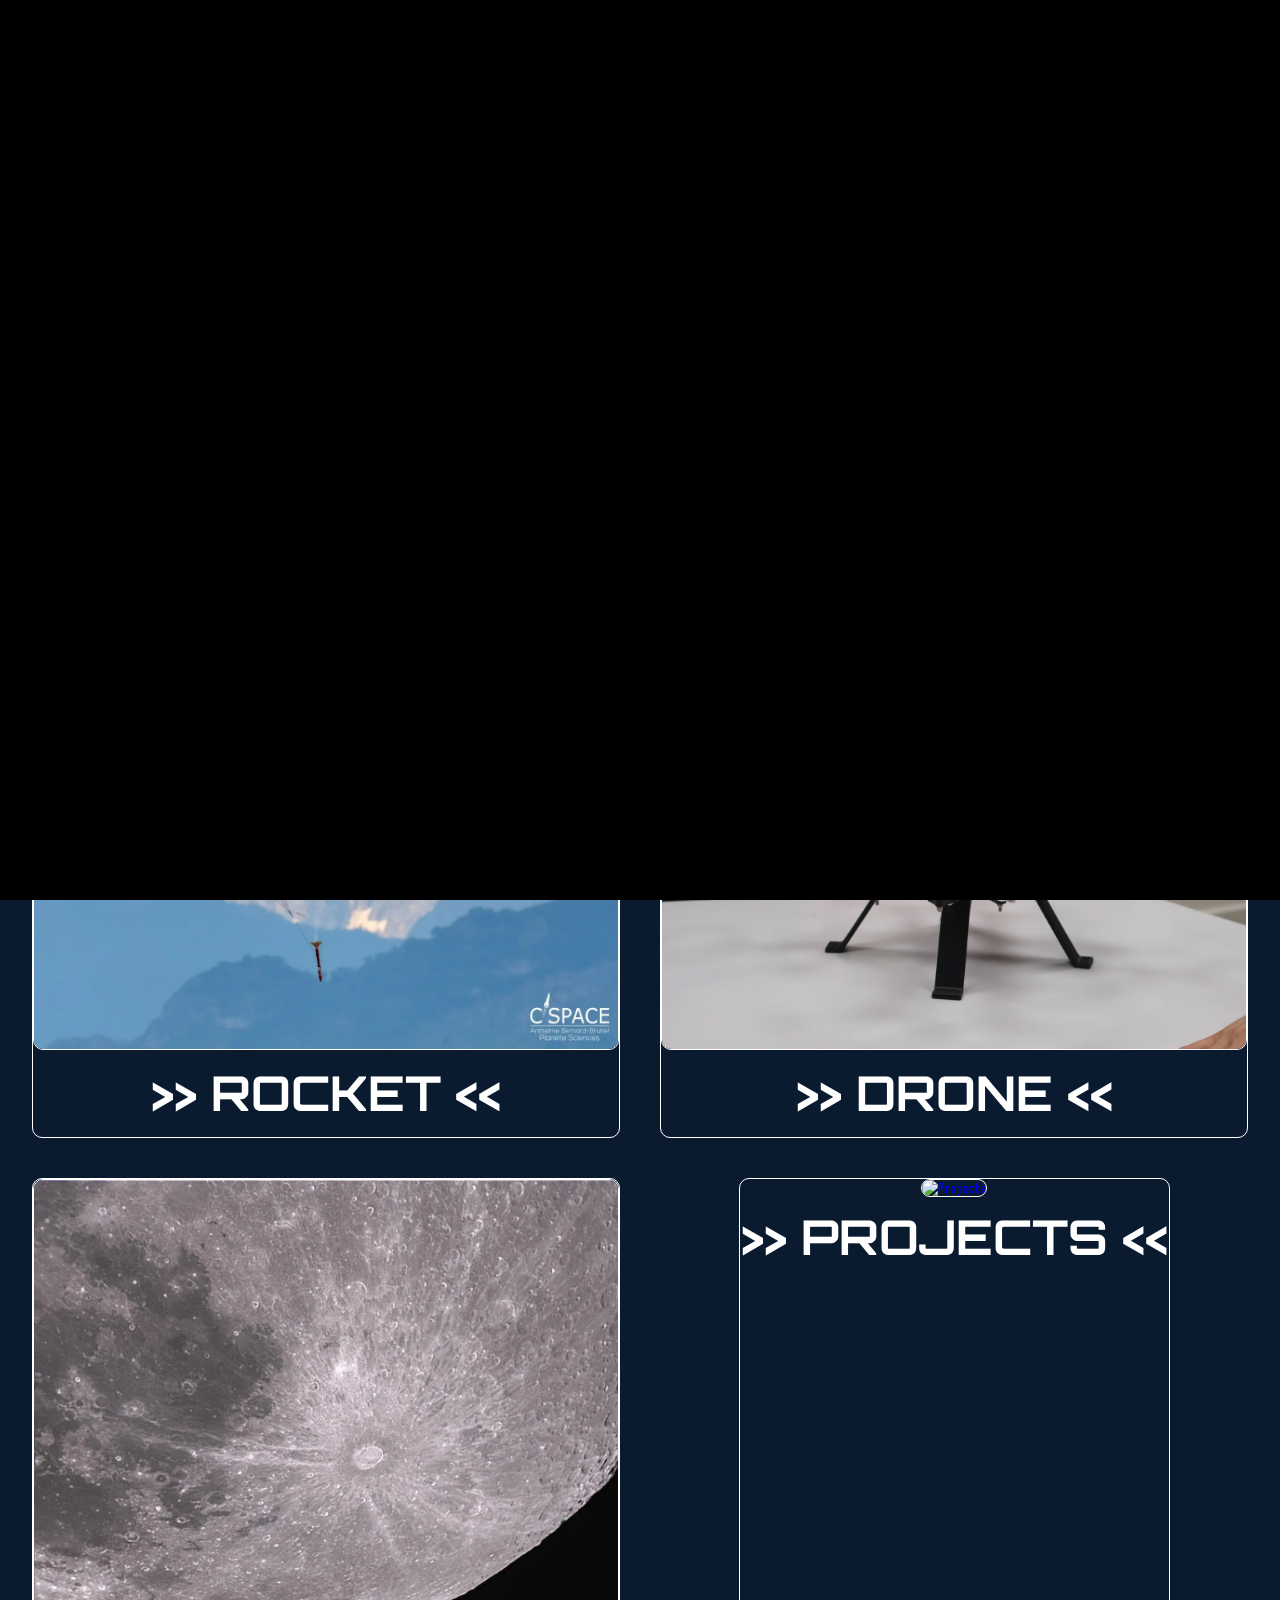
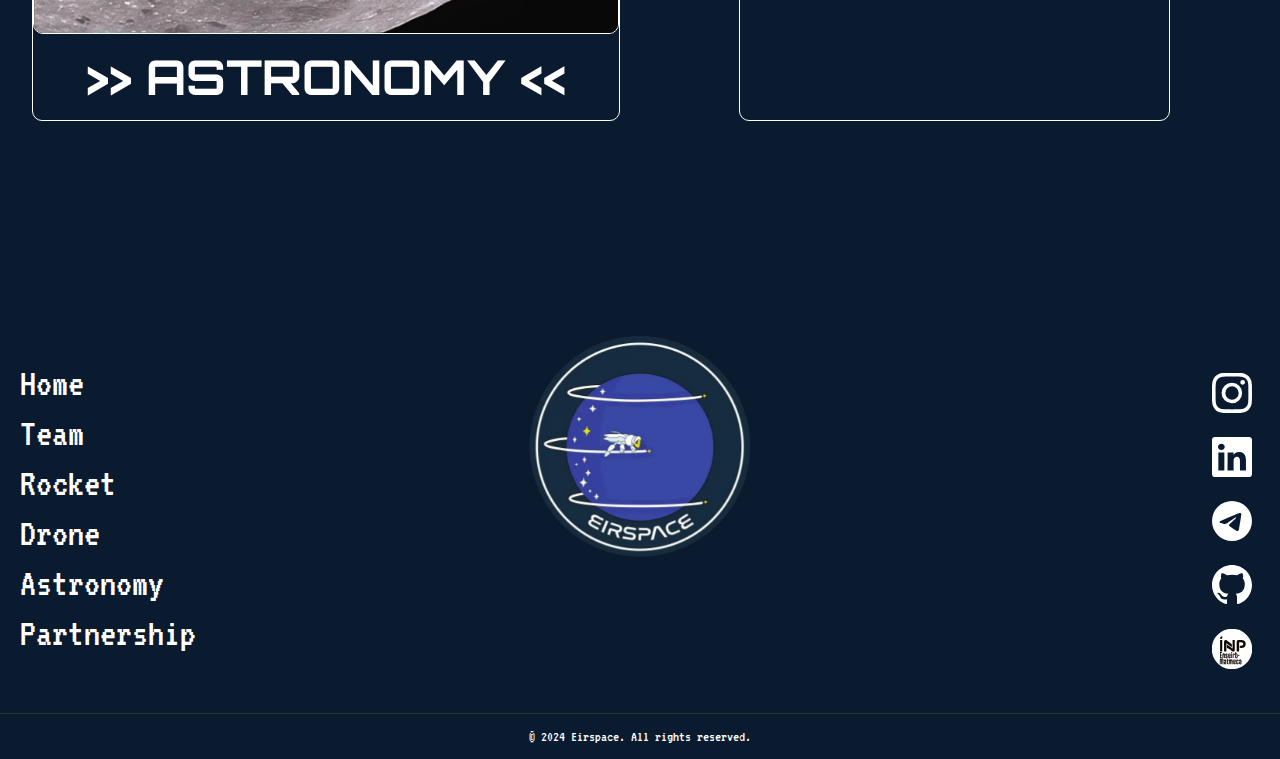
==== commit 7567bad7: "fix[INDEX]: first section size." ====
--- a/index.html
+++ b/index.html
@@ -64,7 +64,7 @@
 
     <section class="section">
 
-        <div class="section-grid" style="display: flex; max-width: 800px;">
+        <div class="section-grid-first">
             <div class="section-member">
                 <a target="_blank" href="./team.html">
                     <img loading="lazy" src="./static/index/index_team.webp" alt="Team">
--- a/resources/assets/header.css
+++ b/resources/assets/header.css
@@ -9,11 +9,11 @@
     left: 0;
     width: 100%;
     height: 10vh;
-    background-color: rgba(0, 0, 0, 0.87);
+    background-color: rgba(0, 0, 0, 0.80);
     color: white;
     display: flex;
     transition: transform 1s ease;
-    z-index: 100;
+    z-index: 200;
 }
 
 /* ------------------------------------------------------------------------- */
@@ -22,7 +22,7 @@
 
 .logo-navbar {
     padding: 15px 0;
-    margin-right: 20px;
+    margin-right: 20vw;
     margin-left: 12vw;
     margin-top: 2.4vh;
 }
@@ -35,8 +35,8 @@
 }
 
 .logo-navbar img {
-    width: 60%;
-    height: 60%;
+    width: 100%;
+    height: auto;
     min-height: 40px;
     min-width: 12vw;
 }
@@ -174,11 +174,15 @@
 
 @media (max-width: 2500px) {
     .navbar {
-        height: 15vh;
+        height: 13vh;
     }
 
     .logo-navbar {
-        margin-right: -160px; /* The picture is too wide. */
+        margin-right: -140px; /* The picture is too wide. */
+    }
+
+    .logo-navbar img {
+        width: 60%;
     }
 
     .nav-links {
@@ -197,39 +201,36 @@
 
 @media (max-width: 1400px) {
     .navbar {
-        height: 10vh;
-    }
-
-    .logo-navbar img {
-        width: 6vw;
-        height: 0px;
-        min-height: 0px;
-    }
-
-    .dropdown-links li a {
-        font-size: 0.5em;
-    }
-
-    .menu-toggle {
-        margin-top: 0vh;
+        height: 13vh;
+    }
+
+    .logo-navbar img {
+        width: 60%;
+    }
+
+    .dropdown-links li a {
+        font-size: 0.8em;
+    }
+
+    .menu-toggle {
+        margin-top: 2.5vh;
         font-size: 2.4em;
     }
 }
 
-@media (max-width: 900px) {
+@media (max-width: 1200px) {
     .navbar {
-        height: 20vh;
+        height: 18vh;
         min-height: 110px;
     }
 
     .logo-navbar img {
-        width: 60vw;
-        height: 60px;
+        width: 70%;
     }
     
     .menu-toggle {
         font-size: 5em;
-        margin-top: 0vh;
+        margin-top: 2vh;
     }
 
     .nav-links {
@@ -248,11 +249,19 @@
 }
 
 @media (max-width: 500px) {
+    .logo-navbar img {
+        width: 40%;
+    }
+
     .dropdown-links li a {
         font-size: 1em;
     }
-}
-
-
-/* ------------------------------------------------------------------------- */
-
+
+    .menu-toggle {
+        margin-top: 2.5vh;
+    }
+}
+
+
+/* ------------------------------------------------------------------------- */
+
--- a/resources/assets/sections.css
+++ b/resources/assets/sections.css
@@ -25,7 +25,7 @@
 }
 
 .section-member:hover {
-    background-color: #112240;
+    background-color: #151515;    /* background-color: #112240; */
 }
 
 .section-member img {
@@ -69,6 +69,15 @@
     font-size: 2em;
 }
 
+.section-grid-first {
+    display: flex;
+    max-width: 42vw;
+    justify-items: center;
+    margin-left: auto;
+    margin-right: auto;
+
+}
+
 /* ------------------------------------------------------------------------- */
 /*                              COMING SOON SECTION                          */
 /* ------------------------------------------------------------------------- */
@@ -98,6 +107,10 @@
         grid-template-columns: repeat(auto-fill, minmax(500px, 1fr));
     }
 
+    .section-grid-first {
+        max-width: 700px;
+    }
+
     .section-info h3 {
         font-size: 2em;
     }
@@ -105,7 +118,7 @@
 
 @media (max-width: 500px) {
     .section {
-        margin-top: 20vh;
+        margin-top: 22vh;
     }
 
     .section-grid {
@@ -113,6 +126,7 @@
         margin-left: auto;
         margin-right: auto;
     }
+
 
     .section-member {
         margin-bottom: 30px;
--- a/resources/assets/footer.css
+++ b/resources/assets/footer.css
@@ -85,7 +85,7 @@
 }
 
 .footer-logo-center img {
-    max-width: 280px;
+    max-width: 225px;
     width: 100%;
 }
 
